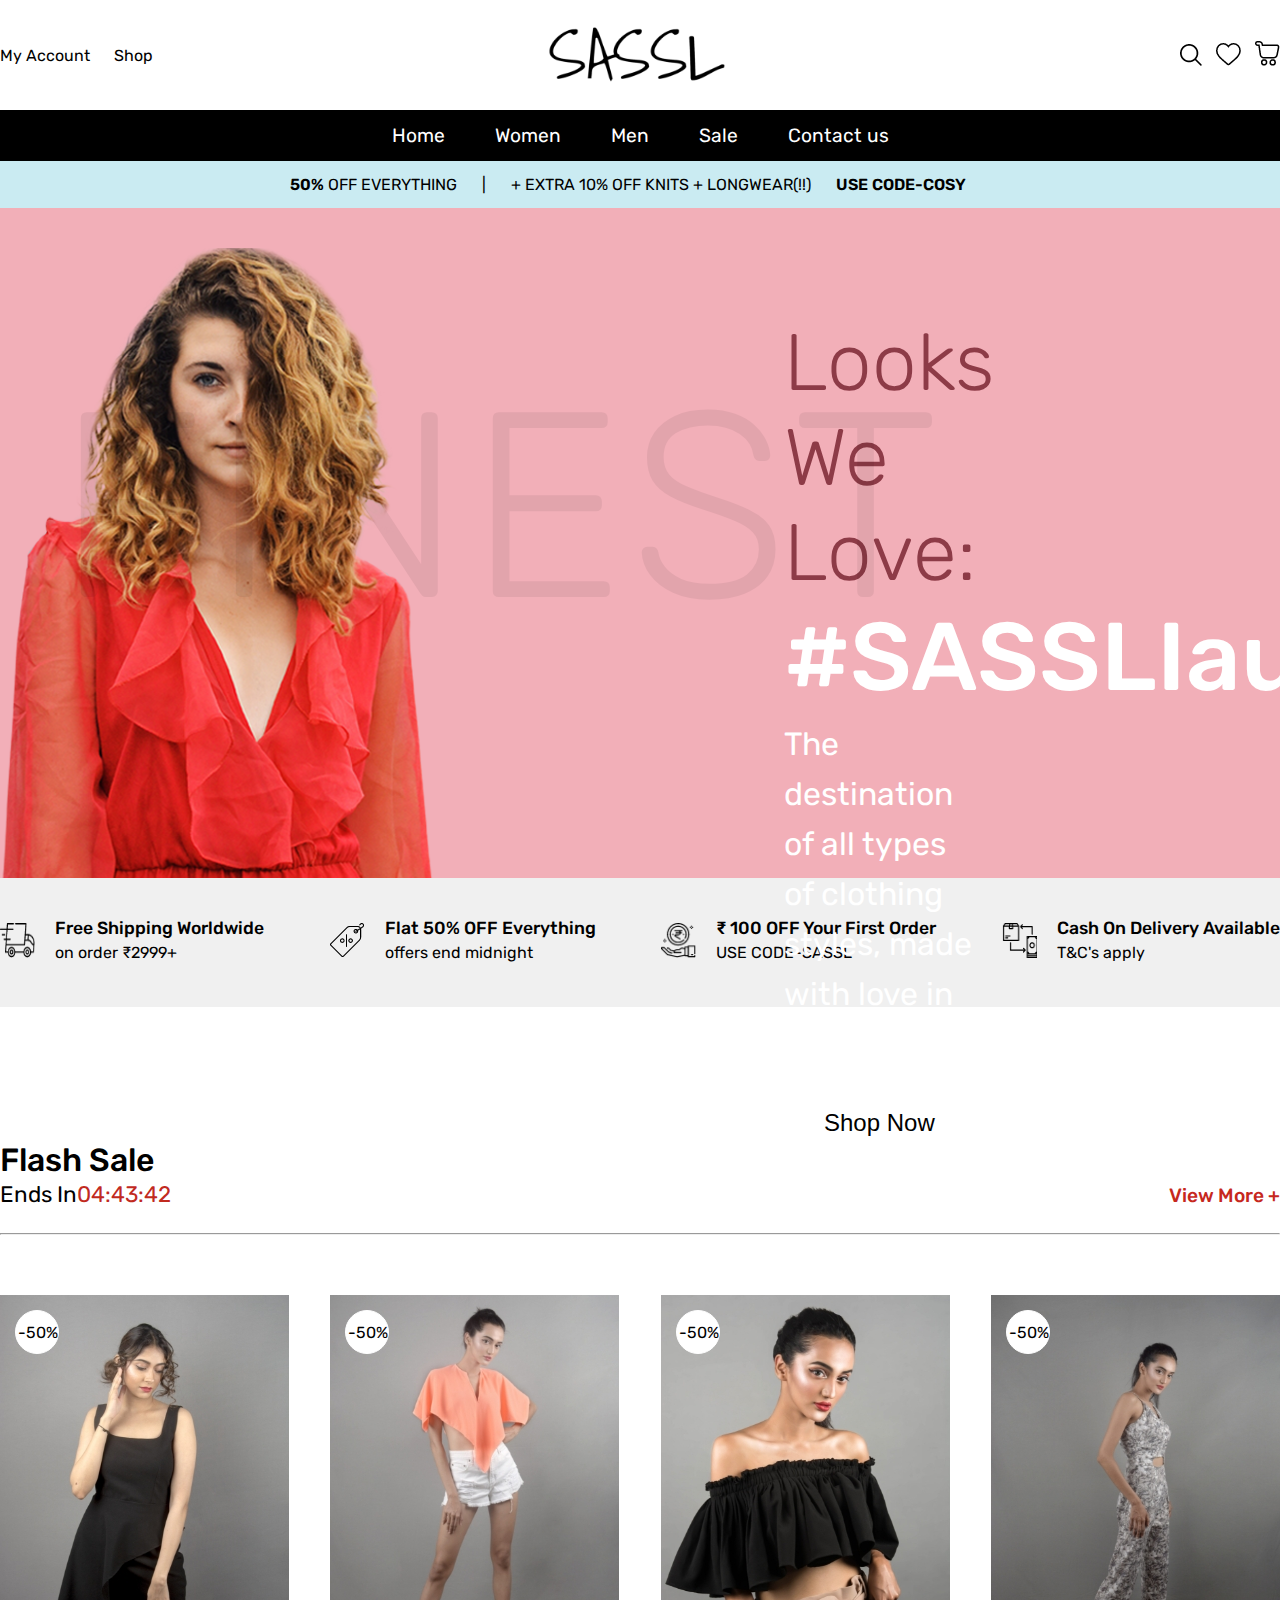
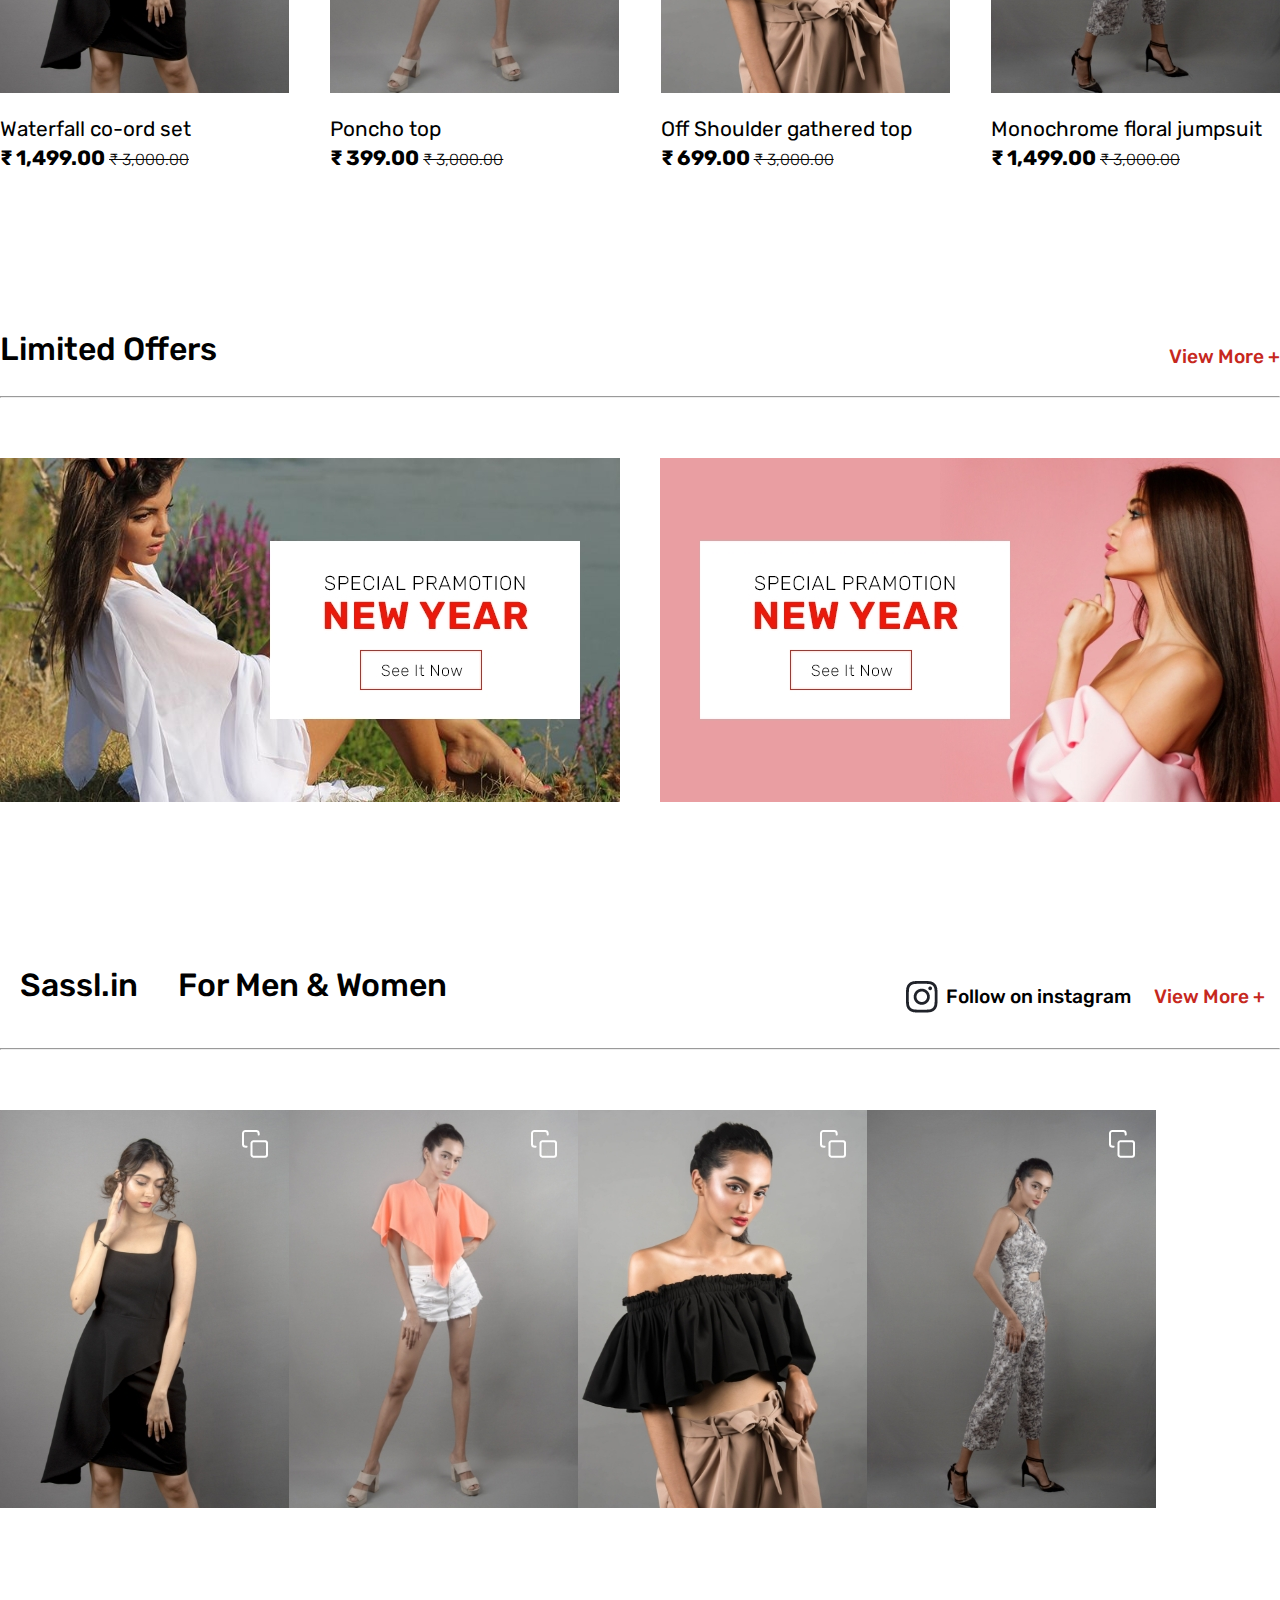
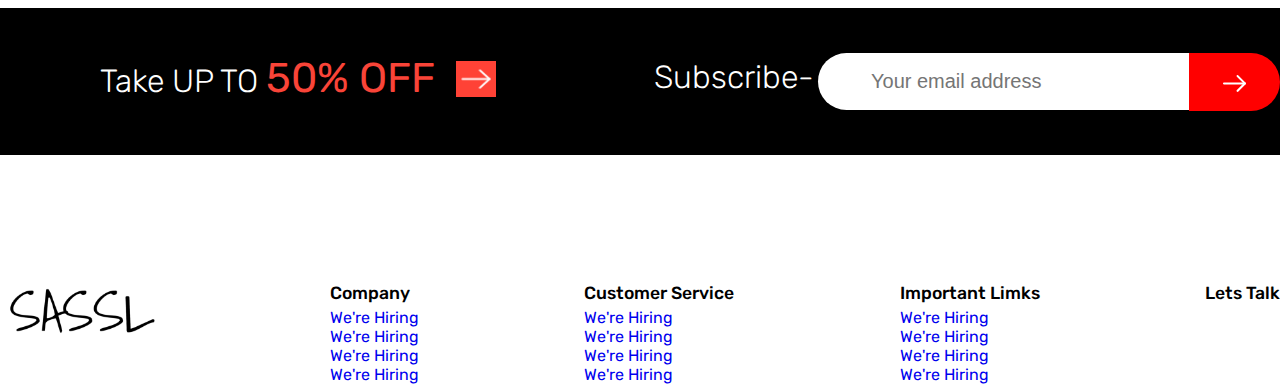
==== index.html @ 6b14d269 "added codes" ====
<!DOCTYPE html>
<html lang="en">
  <head>
    <meta charset="UTF-8" />
    <meta http-equiv="X-UA-Compatible" content="IE=edge" />
    <meta name="viewport" content="width=device-width, initial-scale=1.0" />
    <title>Document</title>
    <link rel="stylesheet" href="style.css" />
  </head>
  <body>
    <!-- header -->
    <header>
      <div class="container">
        <div class="top-header">
          <div class="left">
            <a href="#">My Account</a>
            <a href="">Shop</a>
          </div>
          <div class="middle">
            <a href="#">
              <img src="images/logo.png" />
            </a>
          </div>
          <div class="right">
            <img src="images/search.png" />
            <img src="images/heart.png" />
            <img src="images/Cart.png" />
          </div>
        </div>
      </div>
      <div class="middle-header">
        <navigation>
          <ul>
            <li><a href="#">Home</a></li>
            <li><a href="#">Women</a></li>
            <li><a href="#">Men</a></li>
            <li><a href="#">Sale</a></li>
            <li><a href="#">Contact us</a></li>
          </ul>
        </navigation>
      </div>
      <div class="bottom-header">
        <offer>
          <ul>
            <li>
              <a href="#"><span>50% </span>off Everything</a>
            </li>
            <li><a href="#">|</a></li>
            <li><a href="#">+ extra 10% off knits + Longwear(!!) </a></li>
            <li>
              <a href="#"><span>Use code-cosy</span></a>
            </li>
          </ul>
        </offer>
      </div>
    </header>
    <!-- banner1 -->
    <div class="banner1">
      <div class="container">
        <div class="banner-img">
          <img src="images/grl.png" />
        </div>
        <div class="banner-content">
          <h1>Looks We Love:</h1>
          <h2>#SASSLIaunch's</h2>
          <h3>
            The destination of all types of clothing styles, made with love in
            india
          </h3>
          <button type="button">Shop Now</button>
        </div>
      </div>
    </div>

    <!-- spaciality -->
    <div class="special">
      <div class="container">
        <div class="spaciality">
          <div class="Shiping">
            <img class="truck" src="images/delivery-truck.png" />
            <div class="content">
              <h2>Free Shipping Worldwide</h2>
              <p>on order &#8377;2999+</p>
            </div>
          </div>
          <div class="offers">
            <img class="tag" src="images/tag.png" />
            <div class="content">
              <h2>Flat 50% OFF Everything</h2>
              <p>offers end midnight</p>
            </div>
          </div>
          <div class="offercode">
            <img class="rupees" src="images/rupee.png" />
            <div class="content">
              <h2>&#8377; 100 OFF Your First Order</h2>
              <p>USE CODE-SASSL</p>
            </div>
          </div>
          <div class="delivery">
            <img class="truck" src="images/cash.png" />
            <div class="content">
              <h2>Cash On Delivery Available</h2>
              <p>T&C's apply</p>
            </div>
          </div>
        </div>
      </div>
    </div>
    <!-- sale -->
    <div class="sale">
      <div class="container">
        <div class="flash-sale">
          <ul class="left">
            <li><a href="#">Flash Sale</a></li>
            <li>
              <a href="#"
                ><span
                  >Ends In<span style="color: #c12a1f">04:43:42</span>
                </span></a
              >
            </li>
          </ul>
          <ul class="right">
            <li>
              <a href="#">View More +</a>
            </li>
          </ul>
        </div>
        <hr />
        <div class="product">
          <div class="card">
            <div class="img-top">
              <img src="images/front-close-1-scaled.jpg" />
              <div class="content-img">-50%</div>
              <div class="hovercart">
                <img src="images/Group 35.png" />
                <img src="images/Line 4.png" />
                <img src="images/Group 36.png" />
              </div>
            </div>
            <div class="content">
              <h2>Waterfall co-ord set</h2>
              <p>&#8377; 1,499.00 <span>&#8377; 3,000.00</span></p>
              <p></p>
            </div>
          </div>
          <div class="card">
            <div class="img-top">
              <img src="images/front-8-scaled-e1596914196361.jpg" />
              <div class="content-img">-50%</div>
              <div class="hovercart">
                <img src="images/Group 35.png" />
                <img src="images/Line 4.png" />
                <img src="images/Group 36.png" />
              </div>
            </div>
            <div class="content">
              <h2>Poncho top</h2>
              <p>&#8377; 399.00 <span>&#8377; 3,000.00</span></p>
              <p></p>
            </div>
          </div>
          <div class="card">
            <div class="img-top">
              <img src="images/gathered-black-top-1-scaled.jpg" />
              <div class="content-img">-50%</div>
              <div class="hovercart">
                <img src="images/Group 35.png" />
                <img src="images/Line 4.png" />
                <img src="images/Group 36.png" />
              </div>
            </div>
            <div class="content">
              <h2>Off Shoulder gathered top</h2>
              <p>&#8377; 699.00 <span>&#8377; 3,000.00</span></p>
              <p></p>
            </div>
          </div>
          <div class="card">
            <div class="img-top">
              <img src="images/side-1-scaled.jpg" />
              <div class="content-img">-50%</div>
              <div class="hovercart">
                <img src="images/Group 35.png" />
                <img src="images/Line 4.png" />
                <img src="images/Group 36.png" />
              </div>
            </div>
            <div class="content">
              <h2>Monochrome floral jumpsuit</h2>
              <p>&#8377; 1,499.00 <span>&#8377; 3,000.00</span></p>
              <p></p>
            </div>
          </div>
        </div>
        <div class="flash-offers">
          <ul class="left">
            <li><a href="#">Limited Offers</a></li>
          </ul>
          <ul class="right">
            <li>
              <a href="#">View More +</a>
            </li>
          </ul>
        </div>
        <hr />
        <div class="pramotion">
          <div class="image1">
            <img src="images/Group 148.jpg" />
          </div>
          <div class="image2">
            <img src="images/Group 149.jpg" />
          </div>
        </div>
        <div class="flash-adv">
          <ul class="left">
            <li><a href="#">Sassl.in</a></li>
            <li><a href="#">For Men & Women</a></li>
          </ul>
          <ul class="right">
            <img src="images/Icon awesome-instagram.png" />
            <li><a href="#" style="color: #000"> Follow on instagram</a></li>
            <li>
              <a href="#">View More +</a>
            </li>
          </ul>
        </div>
        <hr />
        <div class="adv-img">
          <div class="card">
            <img src="images/front-close-1-scaled.jpg" />
            <div class="img-icon">
              <img src="images/Icon feather-copy-1.png" />
            </div>
          </div>
          <div class="card">
            <img src="images/front-8-scaled-e1596914196361.jpg" />
            <div class="img-icon">
              <img src="images/Icon feather-copy-2.png" />
            </div>
          </div>
          <div class="card">
            <img src="images/gathered-black-top-1-scaled.jpg" />
            <div class="img-icon">
              <img src="images/Icon feather-copy-3.png" />
            </div>
          </div>
          <div class="card">
            <img src="images/side-1-scaled.jpg" />
            <div class="img-icon">
              <img src="images/Icon feather-copy-4.png" />
            </div>
          </div>
          <!-- <div class="card">
          <img src="images/img_30124562.jpg">
        </div> -->
        </div>
      </div>
    </div>
    <!-- Subscribe -->
    <div class="subscribe">
      <div class="container">
        <div class="sub-letter">
          <div class="content-left">
            <h2>Take UP TO <span>50% OFF</span></h2>
            <img src="images/Group 126.png" />
          </div>
          <div class="content-right">
            <span>Subscribe-</span>
            <input type="email" placeholder="Your email address" />
            <!-- <button type="button"> <img src="images/Icon feather-arrow-up-right.png"></button> -->
            <a href="#"><img src="images/Icon feather-arrow-up-right.png" /></a>
          </div>
        </div>
      </div>
    </div>

    <!-- footer -->
    <footer>
      <div class="social-icon">
        <img src="images/logo1.png" />
      </div>
      <div class="company">
        <h2>Company</h2>
        <ul>
          <li><a href="#">We're Hiring</a></li>
          <li><a href="#">We're Hiring</a></li>
          <li><a href="#">We're Hiring</a></li>
          <li><a href="#">We're Hiring</a></li>
        </ul>
      </div>
      <div class="cservice">
        <h2>Customer Service</h2>
        <ul>
          <li><a href="#">We're Hiring</a></li>
          <li><a href="#">We're Hiring</a></li>
          <li><a href="#">We're Hiring</a></li>
          <li><a href="#">We're Hiring</a></li>
        </ul>
      </div>
      <div class="ilink">
        <h2>Important Limks</h2>
        <ul>
          <li><a href="#">We're Hiring</a></li>
          <li><a href="#">We're Hiring</a></li>
          <li><a href="#">We're Hiring</a></li>
          <li><a href="#">We're Hiring</a></li>
        </ul>
      </div>
      <div class="chats">
        <h2>Lets Talk</h2>
      </div>
    </footer>
  </body>
</html>
---- style.css ----
@import url("https://fonts.googleapis.com/css2?family=Rubik:wght@300;400;500;600;700;800&display=swap");
html,
body {
  font-family: "Rubik", sans-serif;
}
p,
h1,
h2,
h3,
h4,
h5,
h6,
span {
  font-family: "Rubik", sans-serif;
}
li {
  list-style: none;
}
a {
  text-decoration: none;
}
* {
  margin: 0;
  padding: 0;
  box-sizing: border-box;
}
.container {
  max-width: 1300px;
  margin: 0 auto;
}
.top-header {
  display: flex;
  justify-content: space-between;
  padding: 20px 0px;
  align-items: center;
}

.top-header .left a {
  padding-right: 20px;
  color: #000;
}
.top-header .right {
  margin-left: 70px;
  cursor: pointer;
}
.top-header .right img {
  padding-left: 10px;
}
.middle-header {
  padding: 13px;
  border: 1px solid #000;
  background-color: #000;
}
navigation ul {
  display: flex;
  justify-content: center;
}

navigation ul li a {
  color: #fff;
  padding: 25px;
  font-size: 1.2rem;
}
.bottom-header {
  padding: 13px;
  border: 1px solid #caebf2;
  background-color: #caebf2;
  text-transform: uppercase;
}
offer ul {
  display: flex;
  justify-content: center;
}

offer ul li a {
  padding-right: 25px;
  color: #000;
}
offer ul li a span {
  font-weight: 600;
}
/* banner1 */
.banner1 {
  background: #f2afb8;
}
.banner-img {
  height: 670px;
}
.banner1 img {
  margin-top: 40px;
}
.banner-content {
  position: absolute;
  top: 35%;
  left: 49rem;
  right: 19rem;
}
.banner-content h1 {
  font-size: 5rem;
  font-weight: 300;
  color: #8d3b47;
}
.banner-content h2 {
  font-size: 6rem;
  font-weight: 500;
  color: #fff;
}
.banner-content h2::before {
  content: "FINEST";
  position: absolute;
  font-size: 16.5rem;
  opacity: 0.06;
  top: 35px;
  color: #000;
  font-weight: 200;
  right: 2rem;
  letter-spacing: 5px;
}
.banner-content h3 {
  font-size: 2rem;
  color: #fff;
  font-weight: 400;
  line-height: 50px;
  margin-bottom: 25px;
}

.banner-content button {
  padding: 15px 40px;
  font-size: 1.5rem;
  font-weight: normal;
  border-color: #fff;
  cursor: pointer;
  background: #fff;
  border: NONE;
}
.banner-content button::after {
  content: "";
  padding: 24px 96px;
  border: 1px solid #fff;
  position: absolute;
  left: 8px;
}
button:active {
  border-style: none !important;
}

button:focus {
  outline: none;
  box-shadow: none !important;
}
/* spaciality */
.special {
  background: #f0f0f0;
  padding: 40px 0;
}
.spaciality {
  display: flex;
  justify-content: space-between;
}
.Shiping,
.offers,
.offercode,
.delivery {
  display: flex;
}
.Shiping,
.offers,
.offercode,
.delivery,
h2 {
  font-size: 1.1rem;
  font-weight: 500;
  margin-bottom: 5px;
}
.Shiping,
.offers,
.offercode,
.delivery,
p {
  font-size: 1rem;
  font-weight: 400;
}
img.truck,
img.tag,
img.rupees {
  width: 35px;
  height: 35px;
  margin-right: 20px;
  margin-top: 5px;
}
/* Sale */
.sale {
  padding-top: 134px;
}
.sale .flash-sale {
  display: flex;
  justify-content: space-between;

  margin-bottom: 30px;
}
.sale .flash-sale li {
  margin-bottom: -7px;
}
.sale .flash-sale li a {
  font-size: 2rem;
  color: #000;
  font-weight: 500;
}
.sale .flash-sale li a span {
  font-size: 1.4rem;
  font-weight: 400;
}
.sale .flash-sale ul.right li a {
  color: #c6281d;
  font-size: 1.2rem;
}
.sale .flash-sale ul.right {
  padding: 43px 0 0 0;
}
hr {
  margin-bottom: 60px;
}
/* product */
.product {
  display: flex;
  flex-wrap: wrap;
  justify-content: space-between;
  margin-bottom: 10rem;
}
.img-top {
  position: relative;
}
.product .content-img {
  top: 15px;
  position: absolute;
  left: 15px;
  border-radius: 50%;
  border: 1px solid #fff;
  height: 44px;
  width: 44px;
  padding: 12px 0 0 2px;
  background: #fff;
  cursor: pointer;
}
.img-top:hover .hovercart {
  display: block;
}
.product .hovercart {
  background: #d62214;
  opacity: 0.9;
  width: 100%;
  position: absolute;
  bottom: 4px;
  text-align: center;
  padding: 19px;
  display: none;
  cursor: pointer;
}
.hovercart img {
  margin: 0px 8px;
  height: 23px;
}
.product p span {
  text-decoration-line: line-through;
  font-weight: 300;
  font-size: 1rem;
}
.sale .product .content {
  margin-top: 20px;
}
.sale .product .content h2 {
  font-size: 1.3rem;
  font-weight: 400;
  margin-bottom: 5px;
}

.sale .product .content p {
  font-size: 1.3rem;
  font-weight: 400;
  font-weight: 700;
}
/* limited offers */
.sale .flash-offers {
  display: flex;
  justify-content: space-between;

  margin-bottom: 35px;
}
.sale .flash-offers li {
  margin-bottom: -7px;
}
.sale .flash-offers li a {
  font-size: 2rem;
  color: #000;
  font-weight: 500;
}
.sale .flash-offers li a span {
  font-size: 1.4rem;
  font-weight: 400;
}
.sale .flash-offers ul.right li a {
  color: #c6281d;
  font-size: 1.2rem;
}
.sale .flash-offers ul.right {
  padding: 15px 0 0 0;
}
/* pramotion */
.pramotion {
  display: flex;
  flex-wrap: wrap;
  justify-content: space-between;
  margin-bottom: 10rem;
}

.flash-adv {
  display: flex;
  justify-content: space-between;
  margin-bottom: 35px;
  flex-wrap: wrap;
}
.flash-adv ul.left {
  display: flex;
  flex-wrap: wrap;
}
.flash-adv ul.right {
  display: flex;
  flex-wrap: wrap;
}
.flash-adv li {
  margin-bottom: -7px;
  padding: 0px 20px;
}
.flash-adv li a {
  font-size: 2rem;
  color: #000;
  font-weight: 500;
}
.flash-adv .right li {
  margin-bottom: -7px;
  padding: 4px 15px 4px 8px;
}
.flash-adv li a span {
  font-size: 1.4rem;
  font-weight: 400;
}
.flash-adv ul.right li a {
  color: #c6281d;
  font-size: 1.2rem;
}
.flash-adv ul.right {
  padding: 15px 0 0 0;
}
/* Instagram */
.adv-img {
  display: flex;
  flex-wrap: wrap;
  margin-bottom: 6rem;
}
.adv-img .card {
  position: relative;
}
.adv-img .card .img-icon {
  position: absolute;
  top: 20px;
  right: 20px;
  cursor: pointer;
}
/* subscribe */
.subscribe {
  background: #000;
  padding: 45px 0;
  margin-bottom: 8rem;
  color: #fff;
}
.sub-letter {
  display: flex;
  justify-content: space-between;
}
.sub-letter .content-left {
  display: flex;
}
.sub-letter .content-left h2 {
  font-size: 2rem;
  font-weight: 300;
}
.sub-letter .content-left span {
  font-size: 2.6rem;
  font-weight: 400;
  color: #f94438;
}
.sub-letter .content-left {
  display: flex;
  padding-left: 100px;
}
.sub-letter .content-left img {
  height: 36px;
  width: 40px;
  margin-left: 21px;
  margin-top: 8px;
}
.sub-letter .content-right span {
  font-size: 2rem;
  font-weight: 300;
}
.sub-letter .content-right input {
  padding: 17px 53px;
  border-radius: 30px 0 0 30px;
  border: none;
  font-size: 20px;
}
input:focus {
  outline: 0 !important;
  outline-offset: none !important;
  box-shadow: none !important;
}
input:active {
  border-style: none !important;
}
.sub-letter .content-right a {
  background: red;
  padding: 20px 33px 19px 33px;
  border-radius: 0px 30px 30px 0;
  margin-left: -4px;
}
.sub-letter .content-right a img {
  max-width: 100%;
  height: auto;
  vertical-align: middle;
}
/* footer */
footer {
  display: flex;
  justify-content: space-between;
}
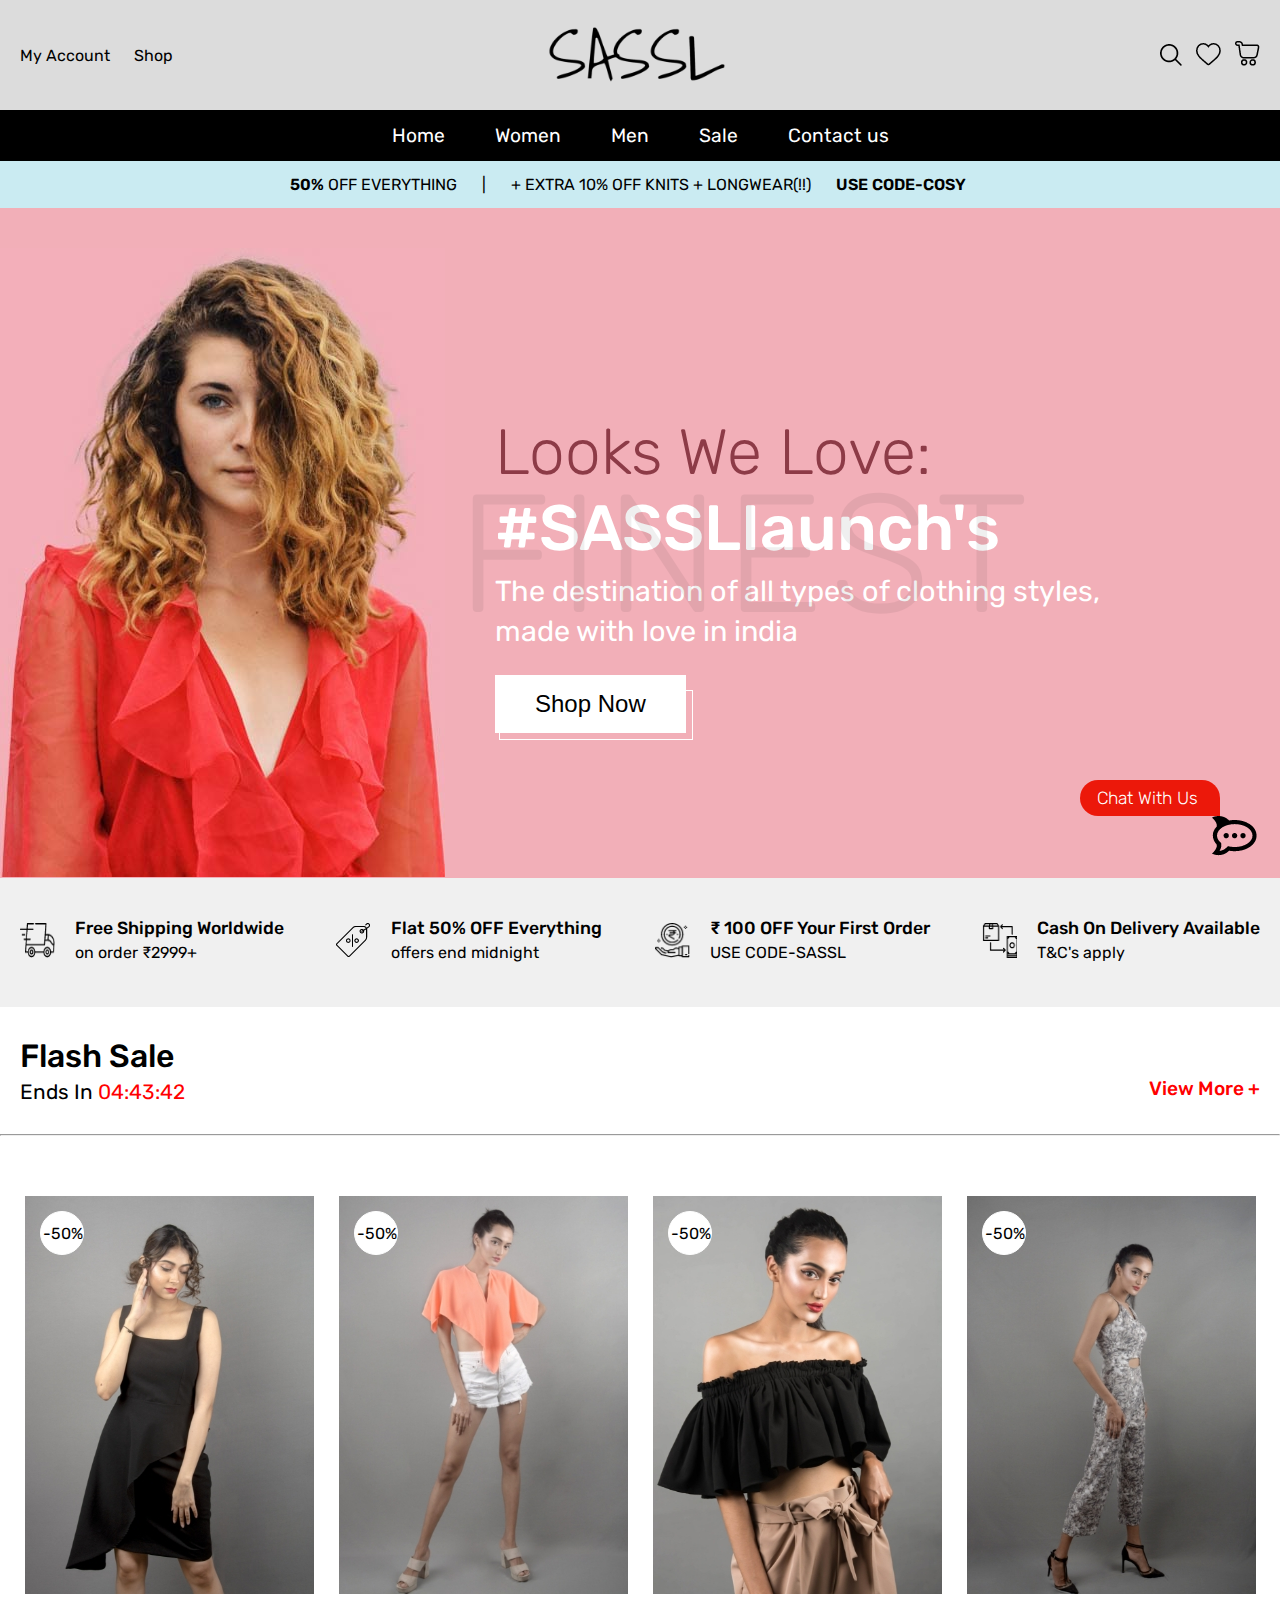
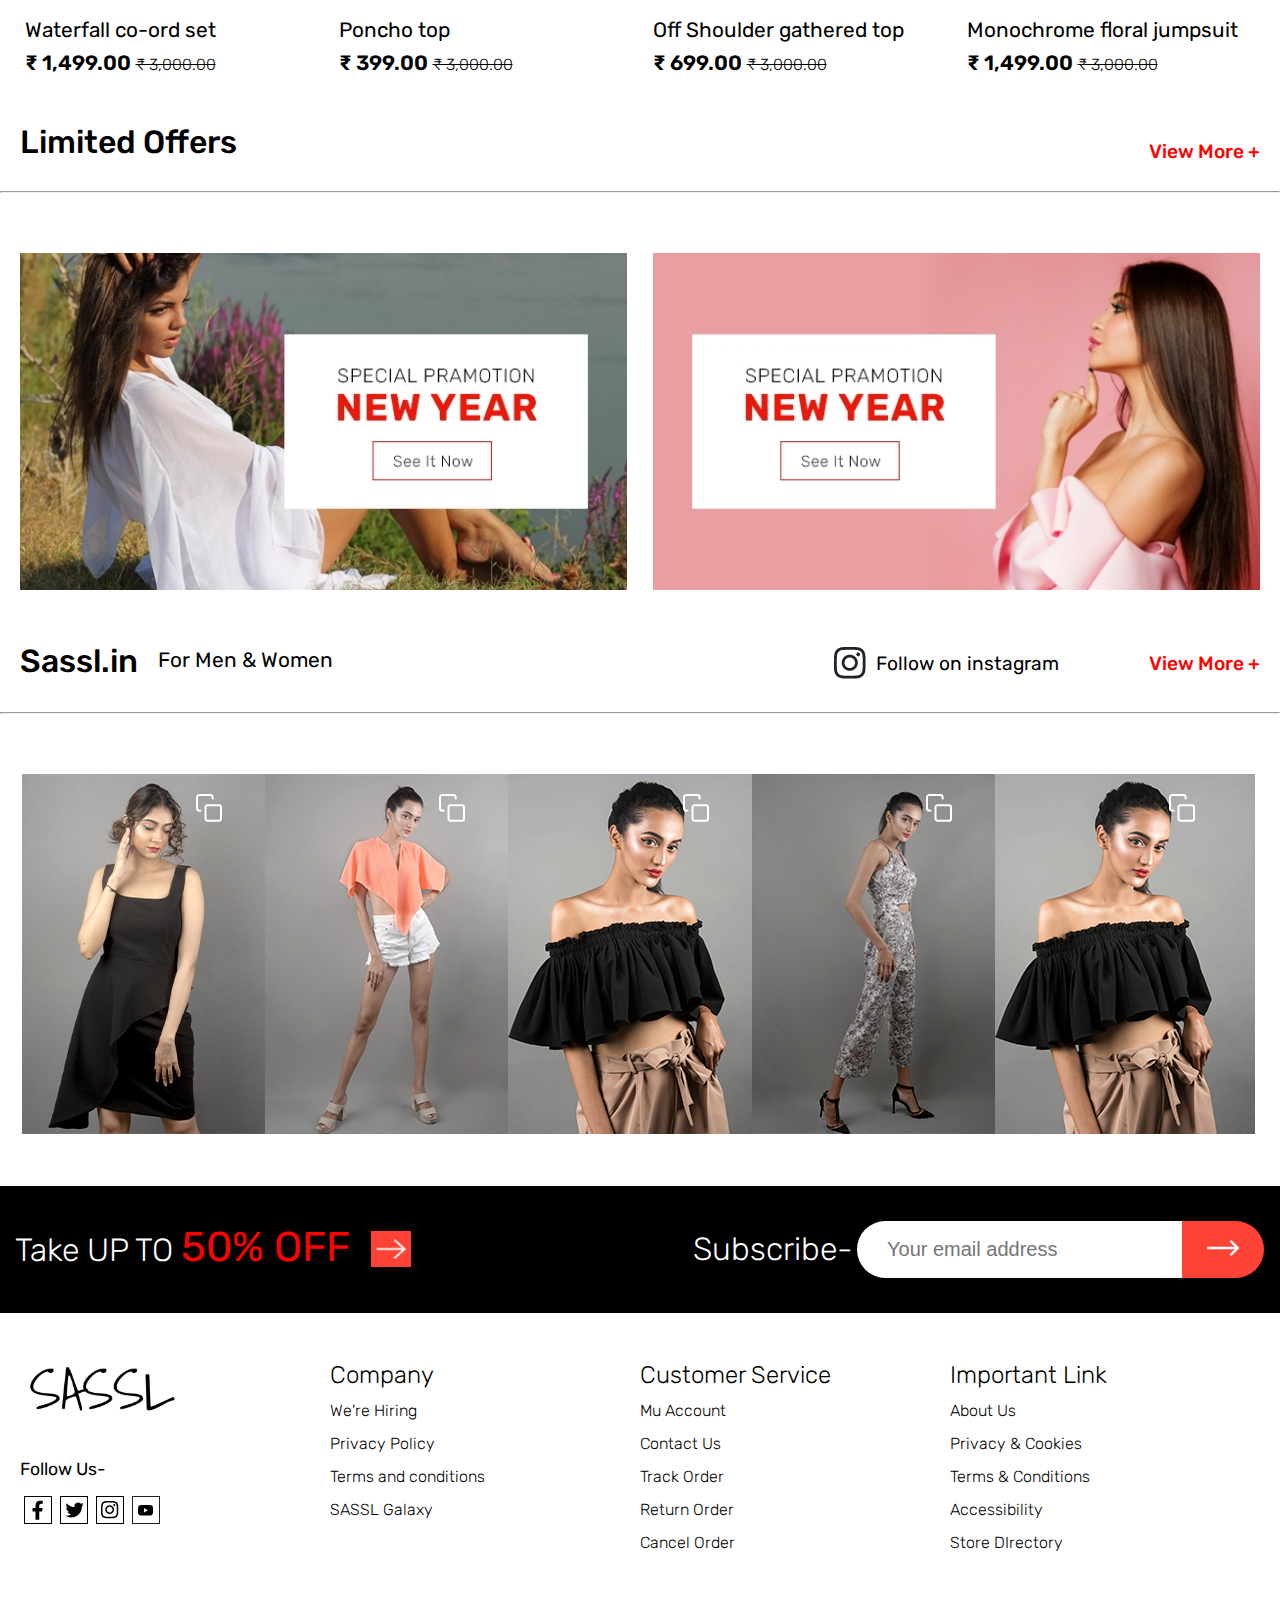
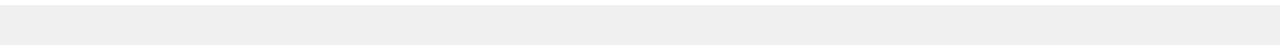
==== commit 1ae774da: "added codes" ====
--- a/index.html
+++ b/index.html
@@ -9,7 +9,7 @@
   </head>
   <body>
     <!-- header -->
-    <header>
+    <header id="header">
       <div class="container">
         <div class="top-header">
           <div class="left">
@@ -25,22 +25,27 @@
             <img src="images/search.png" />
             <img src="images/heart.png" />
             <img src="images/Cart.png" />
+            <a class="icon">
+              <div class="bar1"></div>
+              <div class="bar2"></div>
+              <div class="bar3"></div>
+            </a>
           </div>
         </div>
       </div>
       <div class="middle-header">
-        <navigation>
-          <ul>
+        <nav>
+          <ul class="nav">
             <li><a href="#">Home</a></li>
             <li><a href="#">Women</a></li>
             <li><a href="#">Men</a></li>
             <li><a href="#">Sale</a></li>
             <li><a href="#">Contact us</a></li>
           </ul>
-        </navigation>
+        </nav>
       </div>
       <div class="bottom-header">
-        <offer>
+        <div class="offer">
           <ul>
             <li>
               <a href="#"><span>50% </span>off Everything</a>
@@ -51,22 +56,22 @@
               <a href="#"><span>Use code-cosy</span></a>
             </li>
           </ul>
-        </offer>
+        </div>
       </div>
     </header>
     <!-- banner1 -->
-    <div class="banner1">
+    <div class="banner">
       <div class="container">
         <div class="banner-img">
-          <img src="images/grl.png" />
+          <img src="images/girl.jpg" />
         </div>
         <div class="banner-content">
           <h1>Looks We Love:</h1>
           <h2>#SASSLIaunch's</h2>
-          <h3>
+          <p>
             The destination of all types of clothing styles, made with love in
             india
-          </h3>
+          </p>
           <button type="button">Shop Now</button>
         </div>
       </div>
@@ -110,151 +115,149 @@
     <!-- sale -->
     <div class="sale">
       <div class="container">
-        <div class="flash-sale">
-          <ul class="left">
-            <li><a href="#">Flash Sale</a></li>
-            <li>
-              <a href="#"
-                ><span
-                  >Ends In<span style="color: #c12a1f">04:43:42</span>
-                </span></a
-              >
-            </li>
-          </ul>
-          <ul class="right">
-            <li>
+        <div class="sale1">
+          <div class="flash-sale">
+            <div class="left">
+              <h2>Flash Sale</h2>
+              <span class="time">Ends In</span
+              ><span class="time1"> 04:43:42</span>
+            </div>
+            <div class="right">
               <a href="#">View More +</a>
-            </li>
-          </ul>
-        </div>
-        <hr />
-        <div class="product">
-          <div class="card">
-            <div class="img-top">
-              <img src="images/front-close-1-scaled.jpg" />
-              <div class="content-img">-50%</div>
-              <div class="hovercart">
-                <img src="images/Group 35.png" />
-                <img src="images/Line 4.png" />
-                <img src="images/Group 36.png" />
-              </div>
-            </div>
-            <div class="content">
-              <h2>Waterfall co-ord set</h2>
-              <p>&#8377; 1,499.00 <span>&#8377; 3,000.00</span></p>
-              <p></p>
-            </div>
-          </div>
-          <div class="card">
-            <div class="img-top">
-              <img src="images/front-8-scaled-e1596914196361.jpg" />
-              <div class="content-img">-50%</div>
-              <div class="hovercart">
-                <img src="images/Group 35.png" />
-                <img src="images/Line 4.png" />
-                <img src="images/Group 36.png" />
-              </div>
-            </div>
-            <div class="content">
-              <h2>Poncho top</h2>
-              <p>&#8377; 399.00 <span>&#8377; 3,000.00</span></p>
-              <p></p>
-            </div>
-          </div>
-          <div class="card">
-            <div class="img-top">
-              <img src="images/gathered-black-top-1-scaled.jpg" />
-              <div class="content-img">-50%</div>
-              <div class="hovercart">
-                <img src="images/Group 35.png" />
-                <img src="images/Line 4.png" />
-                <img src="images/Group 36.png" />
-              </div>
-            </div>
-            <div class="content">
-              <h2>Off Shoulder gathered top</h2>
-              <p>&#8377; 699.00 <span>&#8377; 3,000.00</span></p>
-              <p></p>
-            </div>
-          </div>
-          <div class="card">
-            <div class="img-top">
-              <img src="images/side-1-scaled.jpg" />
-              <div class="content-img">-50%</div>
-              <div class="hovercart">
-                <img src="images/Group 35.png" />
-                <img src="images/Line 4.png" />
-                <img src="images/Group 36.png" />
-              </div>
-            </div>
-            <div class="content">
-              <h2>Monochrome floral jumpsuit</h2>
-              <p>&#8377; 1,499.00 <span>&#8377; 3,000.00</span></p>
-              <p></p>
-            </div>
-          </div>
-        </div>
-        <div class="flash-offers">
-          <ul class="left">
-            <li><a href="#">Limited Offers</a></li>
-          </ul>
-          <ul class="right">
-            <li>
-              <a href="#">View More +</a>
-            </li>
-          </ul>
-        </div>
-        <hr />
-        <div class="pramotion">
-          <div class="image1">
-            <img src="images/Group 148.jpg" />
-          </div>
-          <div class="image2">
-            <img src="images/Group 149.jpg" />
-          </div>
-        </div>
-        <div class="flash-adv">
-          <ul class="left">
-            <li><a href="#">Sassl.in</a></li>
-            <li><a href="#">For Men & Women</a></li>
-          </ul>
-          <ul class="right">
-            <img src="images/Icon awesome-instagram.png" />
-            <li><a href="#" style="color: #000"> Follow on instagram</a></li>
-            <li>
-              <a href="#">View More +</a>
-            </li>
-          </ul>
-        </div>
-        <hr />
-        <div class="adv-img">
-          <div class="card">
-            <img src="images/front-close-1-scaled.jpg" />
-            <div class="img-icon">
-              <img src="images/Icon feather-copy-1.png" />
-            </div>
-          </div>
-          <div class="card">
-            <img src="images/front-8-scaled-e1596914196361.jpg" />
-            <div class="img-icon">
-              <img src="images/Icon feather-copy-2.png" />
-            </div>
-          </div>
-          <div class="card">
-            <img src="images/gathered-black-top-1-scaled.jpg" />
-            <div class="img-icon">
-              <img src="images/Icon feather-copy-3.png" />
-            </div>
-          </div>
-          <div class="card">
-            <img src="images/side-1-scaled.jpg" />
-            <div class="img-icon">
-              <img src="images/Icon feather-copy-4.png" />
-            </div>
-          </div>
-          <!-- <div class="card">
-          <img src="images/img_30124562.jpg">
-        </div> -->
+            </div>
+          </div>
+          <hr />
+          <div class="product">
+            <div class="card">
+              <div class="img-top">
+                <img src="images/front-close-1-scaled.jpg" />
+                <div class="content-img">-50%</div>
+                <div class="hovercart">
+                  <img src="images/Group 35.png" />
+                  <img src="images/Line 4.png" />
+                  <img src="images/Group 36.png" />
+                </div>
+              </div>
+              <div class="content">
+                <h4>Waterfall co-ord set</h4>
+                <p>&#8377; 1,499.00 <span>&#8377; 3,000.00</span></p>
+                <p></p>
+              </div>
+            </div>
+            <div class="card">
+              <div class="img-top">
+                <img src="images/front-8-scaled-e1596914196361.jpg" />
+                <div class="content-img">-50%</div>
+                <div class="hovercart">
+                  <img src="images/Group 35.png" />
+                  <img src="images/Line 4.png" />
+                  <img src="images/Group 36.png" />
+                </div>
+              </div>
+              <div class="content">
+                <h4>Poncho top</h4>
+                <p>&#8377; 399.00 <span>&#8377; 3,000.00</span></p>
+                <p></p>
+              </div>
+            </div>
+            <div class="card">
+              <div class="img-top">
+                <img src="images/gathered-black-top-1-scaled.jpg" />
+                <div class="content-img">-50%</div>
+                <div class="hovercart">
+                  <img src="images/Group 35.png" />
+                  <img src="images/Line 4.png" />
+                  <img src="images/Group 36.png" />
+                </div>
+              </div>
+              <div class="content">
+                <h4>Off Shoulder gathered top</h4>
+                <p>&#8377; 699.00 <span>&#8377; 3,000.00</span></p>
+                <p></p>
+              </div>
+            </div>
+            <div class="card">
+              <div class="img-top">
+                <img src="images/side-1-scaled.jpg" />
+                <div class="content-img">-50%</div>
+                <div class="hovercart">
+                  <img src="images/Group 35.png" />
+                  <img src="images/Line 4.png" />
+                  <img src="images/Group 36.png" />
+                </div>
+              </div>
+              <div class="content">
+                <h4>Monochrome floral jumpsuit</h4>
+                <p>&#8377; 1,499.00 <span>&#8377; 3,000.00</span></p>
+                <p></p>
+              </div>
+            </div>
+          </div>
+        </div>
+        <div class="sale2">
+          <div class="flash-offers">
+            <div class="left">
+              <h2>Limited Offers</h2>
+            </div>
+            <div class="right">
+                <a href="#" >View More +</a href="#">
+            </div>
+          </div>
+          <hr />
+          <div class="pramotion">
+            <div class="image1">
+              <img src="images/Group 148.jpg" />
+            </div>
+            <div class="image2">
+              <img src="images/Group 149.jpg" />
+            </div>
+          </div>
+        </div>
+        <div class="sale3">
+          <div class="flash-adv">
+            <div class="left">
+              <h2>Sassl.in</h2>
+              <p>For Men & Women</p>
+            </div>
+            <div class="right">
+              <img src="images/Icon awesome-instagram.png" />
+              <span class="insta"><a href="#" > Follow on instagram</a></span>
+              <span class="intsa1"><a href="#">View More +</a></span>
+            </div>
+          </div>
+          <hr />
+          <div class="adv-img">
+            <div class="card">
+              <img src="images/insta1.jpg" />
+              <div class="img-icon">
+                <img src="images/Icon feather-copy-1.png" />
+              </div>
+            </div>
+            <div class="card">
+              <img src="images/insta2.jpg" />
+              <div class="img-icon">
+                <img src="images/Icon feather-copy-2.png" />
+              </div>
+            </div>
+            <div class="card">
+              <img src="images/insta3.jpg" />
+              <div class="img-icon">
+                <img src="images/Icon feather-copy-3.png" />
+              </div>
+            </div>
+            <div class="card">
+              <img src="images/insta4.jpg" />
+              <div class="img-icon">
+                <img src="images/Icon feather-copy-4.png" />
+              </div>
+            </div>
+            <div class="card">
+              <img src="images/insta3.jpg" />
+              <div class="img-icon">
+                <img src="images/Icon feather-copy-4.png" />
+              </div>
+            </div>
+          </div>
         </div>
       </div>
     </div>
@@ -269,48 +272,94 @@
           <div class="content-right">
             <span>Subscribe-</span>
             <input type="email" placeholder="Your email address" />
-            <!-- <button type="button"> <img src="images/Icon feather-arrow-up-right.png"></button> -->
-            <a href="#"><img src="images/Icon feather-arrow-up-right.png" /></a>
+            <button class="btn"><img src="images/right-arrow.png"></button>
           </div>
         </div>
       </div>
     </div>
-
     <!-- footer -->
     <footer>
-      <div class="social-icon">
-        <img src="images/logo1.png" />
-      </div>
-      <div class="company">
-        <h2>Company</h2>
-        <ul>
-          <li><a href="#">We're Hiring</a></li>
-          <li><a href="#">We're Hiring</a></li>
-          <li><a href="#">We're Hiring</a></li>
-          <li><a href="#">We're Hiring</a></li>
-        </ul>
-      </div>
-      <div class="cservice">
-        <h2>Customer Service</h2>
-        <ul>
-          <li><a href="#">We're Hiring</a></li>
-          <li><a href="#">We're Hiring</a></li>
-          <li><a href="#">We're Hiring</a></li>
-          <li><a href="#">We're Hiring</a></li>
-        </ul>
-      </div>
-      <div class="ilink">
-        <h2>Important Limks</h2>
-        <ul>
-          <li><a href="#">We're Hiring</a></li>
-          <li><a href="#">We're Hiring</a></li>
-          <li><a href="#">We're Hiring</a></li>
-          <li><a href="#">We're Hiring</a></li>
-        </ul>
-      </div>
-      <div class="chats">
-        <h2>Lets Talk</h2>
+      <div class="container">
+        <div class="social-icon">
+          <img class="logo-bottom" src="images/logo1.png" />
+          <h3>Follow Us-</h3>
+          <ul class="social">
+            <li>
+              <a href="#"><img src="images/Group 50.png" /></a>
+            </li>
+            <li>
+              <a href="#"><img src="images/Group 51.png" /></a>
+            </li>
+            <li>
+              <a href="#"><img src="images/Group 52.png" /></a>
+            </li>
+            <li>
+              <a href="#"><img src="images/Group 53.png" /></a>
+            </li>
+          </ul>
+        </div>
+        <div class="company">
+          <h2>Company</h2>
+          <ul>
+            <li><a href="#">We're Hiring</a></li>
+            <li><a href="#">Privacy Policy</a></li>
+            <li><a href="#">Terms and conditions</a></li>
+            <li><a href="#">SASSL Galaxy</a></li>
+          </ul>
+        </div>
+        <div class="cservice">
+          <h2>Customer Service</h2>
+          <ul>
+            <li><a href="#">Mu Account</a></li>
+            <li><a href="#">Contact Us</a></li>
+            <li><a href="#">Track Order</a></li>
+            <li><a href="#">Return Order</a></li>
+            <li><a href="#">Cancel Order</a></li>
+          </ul>
+        </div>
+        <div class="ilink">
+          <h2>Important Link</h2>
+          <ul>
+            <li><a href="#">About Us</a></li>
+            <li><a href="#">Privacy & Cookies</a></li>
+            <li><a href="#">Terms & Conditions</a></li>
+            <li><a href="#">Accessibility</a></li>
+            <li><a href="#">Store DIrectory</a></li>
+          </ul>
+        </div>
+        <div class="chat">
+          <div class="cimage">
+            <p>Chat With Us</p>
+            <img src="images/Icon awesome-rocketchat.png" />
+          </div>
+        </div>
       </div>
     </footer>
+    <!-- copyright -->
+    <div class="copyright"></div>
+
+    <!-- js -->
+    <script
+      src="https://code.jquery.com/jquery-3.6.0.js"
+      integrity="sha256-H+K7U5CnXl1h5ywQfKtSj8PCmoN9aaq30gDh27Xc0jk="
+      crossorigin="anonymous"
+    ></script>
+    <script src="js/custom.js" rel="javascript"></script>
+    <script>
+      window.onscroll = function () {
+        myFUnction();
+      };
+
+      var navbar = document.getElementById("header");
+      var sticky = navbar.offsetTop;
+
+      function myFUnction() {
+        if (window.pageYOffset >= sticky) {
+          navbar.classList.add("sticky");
+        } else {
+          navbar.classList.remove("sticky");
+        }
+      }
+    </script>
   </body>
 </html>
--- a/style.css
+++ b/style.css
@@ -3,20 +3,13 @@
 body {
   font-family: "Rubik", sans-serif;
 }
-p,
-h1,
-h2,
-h3,
-h4,
-h5,
-h6,
-span {
+p,h1,h2,h3,h4,h5,h6,span{
   font-family: "Rubik", sans-serif;
 }
-li {
+li{
   list-style: none;
 }
-a {
+a{
   text-decoration: none;
 }
 * {
@@ -28,11 +21,15 @@
   max-width: 1300px;
   margin: 0 auto;
 }
+header{
+  background: gainsboro;
+}
 .top-header {
   display: flex;
   justify-content: space-between;
   padding: 20px 0px;
   align-items: center;
+  
 }
 
 .top-header .left a {
@@ -51,12 +48,16 @@
   border: 1px solid #000;
   background-color: #000;
 }
-navigation ul {
+nav {
   display: flex;
   justify-content: center;
 }
-
-navigation ul li a {
+nav ul {
+  display: flex;
+  justify-content: center;
+}
+
+nav ul li a {
   color: #fff;
   padding: 25px;
   font-size: 1.2rem;
@@ -67,33 +68,43 @@
   background-color: #caebf2;
   text-transform: uppercase;
 }
-offer ul {
+nav a.icon {
+  display: none;
+}
+.offer ul {
   display: flex;
   justify-content: center;
 }
 
-offer ul li a {
+.offer ul li a {
   padding-right: 25px;
   color: #000;
 }
-offer ul li a span {
+.offer ul li a span {
   font-weight: 600;
 }
-/* banner1 */
-.banner1 {
+/* banner */
+.banner {
   background: #f2afb8;
+  position: relative;
+}
+.sticky + .banner {
+  margin-top: 205px !important;
+}
+.banner .container {
+  display: flex;
+  justify-content: space-between;
+  align-items: center;
 }
 .banner-img {
   height: 670px;
 }
-.banner1 img {
+.banner img {
   margin-top: 40px;
+  position: relative;
 }
 .banner-content {
-  position: absolute;
-  top: 35%;
-  left: 49rem;
-  right: 19rem;
+  margin: 0 0px 0px 50px;
 }
 .banner-content h1 {
   font-size: 5rem;
@@ -104,19 +115,20 @@
   font-size: 6rem;
   font-weight: 500;
   color: #fff;
+  position: relative;
 }
 .banner-content h2::before {
   content: "FINEST";
   position: absolute;
   font-size: 16.5rem;
   opacity: 0.06;
-  top: 35px;
+  top: -61px;
+  left: -87px;
   color: #000;
   font-weight: 200;
-  right: 2rem;
   letter-spacing: 5px;
 }
-.banner-content h3 {
+.banner-content p {
   font-size: 2rem;
   color: #fff;
   font-weight: 400;
@@ -131,6 +143,7 @@
   border-color: #fff;
   cursor: pointer;
   background: #fff;
+  position: relative;
   border: NONE;
 }
 .banner-content button::after {
@@ -138,8 +151,9 @@
   padding: 24px 96px;
   border: 1px solid #fff;
   position: absolute;
-  left: 8px;
-}
+  left: 4px;
+}
+
 button:active {
   border-style: none !important;
 }
@@ -156,6 +170,7 @@
 .spaciality {
   display: flex;
   justify-content: space-between;
+  flex-wrap: wrap;
 }
 .Shiping,
 .offers,
@@ -192,31 +207,35 @@
 .sale {
   padding-top: 134px;
 }
+.sale .left h2 {
+  font-size: 2rem;
+}
+.sale .right a {
+  color: red;
+  font-size: 1.2rem;
+  font-weight: 500;
+}
+.sale .time{
+  font-size: 1.3rem;
+  font-weight: 400;
+}
+.sale .time1{
+  font-size: 1.3rem;
+  color: red;
+  font-weight: 400;
+
+}
+.sale h4 {
+  font-size: 1.3rem;
+  font-weight: 400;
+  margin-bottom: 9px;
+}
 .sale .flash-sale {
   display: flex;
   justify-content: space-between;
-
-  margin-bottom: 30px;
-}
-.sale .flash-sale li {
-  margin-bottom: -7px;
-}
-.sale .flash-sale li a {
-  font-size: 2rem;
-  color: #000;
-  font-weight: 500;
-}
-.sale .flash-sale li a span {
-  font-size: 1.4rem;
-  font-weight: 400;
-}
-.sale .flash-sale ul.right li a {
-  color: #c6281d;
-  font-size: 1.2rem;
-}
-.sale .flash-sale ul.right {
-  padding: 43px 0 0 0;
-}
+  margin-bottom: 27px;
+}
+
 hr {
   margin-bottom: 60px;
 }
@@ -277,78 +296,88 @@
 .sale .product .content p {
   font-size: 1.3rem;
   font-weight: 400;
-  font-weight: 700;
+  font-weight: 600;
 }
 /* limited offers */
 .sale .flash-offers {
   display: flex;
   justify-content: space-between;
-
-  margin-bottom: 35px;
-}
-.sale .flash-offers li {
+  margin-bottom: 25px;
+}
+.sale1 .right {
+  position: relative;
+  top: 40px;
+}
+ .sale2 .right {
+  position: relative;
+  top: 17px;
+}
+.sale3 .left {
+  display: flex;
+  justify-content: space-between;
+}
+.sale3 .left p {
+  font-size: 1.3rem;
+  position: relative;
+  top: 6px;
+  left: 20px;
+  font-weight: 400;
+}
+.sale3 .right {
+  display: flex;
+  justify-content: center;
+  align-items: center;
+}
+.sale3 .right .insta a {
+  color: #000;
+  padding: 0 90px 0 10px;
+  font-weight: 400;
+}
+/* pramotion */
+.pramotion {
+  display: flex;
+  flex-wrap: wrap;
+  justify-content: space-between;
+  margin-bottom: 10rem;
+}
+
+
+.flash-adv {
+  display: flex;
+  justify-content: space-between;
+  margin-bottom: 27px;
+  flex-wrap: wrap;
+}
+.flash-adv ul.left {
+  display: flex;
+  flex-wrap: wrap;
+}
+.flash-adv ul.right {
+  display: flex;
+  flex-wrap: wrap;
+}
+.flash-adv  li {
   margin-bottom: -7px;
-}
-.sale .flash-offers li a {
+  padding: 0px 20px;
+}
+.flash-adv  li a {
   font-size: 2rem;
   color: #000;
   font-weight: 500;
 }
-.sale .flash-offers li a span {
-  font-size: 1.4rem;
-  font-weight: 400;
-}
-.sale .flash-offers ul.right li a {
-  color: #c6281d;
-  font-size: 1.2rem;
-}
-.sale .flash-offers ul.right {
-  padding: 15px 0 0 0;
-}
-/* pramotion */
-.pramotion {
-  display: flex;
-  flex-wrap: wrap;
-  justify-content: space-between;
-  margin-bottom: 10rem;
-}
-
-.flash-adv {
-  display: flex;
-  justify-content: space-between;
-  margin-bottom: 35px;
-  flex-wrap: wrap;
-}
-.flash-adv ul.left {
-  display: flex;
-  flex-wrap: wrap;
-}
-.flash-adv ul.right {
-  display: flex;
-  flex-wrap: wrap;
-}
-.flash-adv li {
-  margin-bottom: -7px;
-  padding: 0px 20px;
-}
-.flash-adv li a {
-  font-size: 2rem;
-  color: #000;
-  font-weight: 500;
-}
 .flash-adv .right li {
   margin-bottom: -7px;
   padding: 4px 15px 4px 8px;
 }
-.flash-adv li a span {
+.flash-adv  li a span {
   font-size: 1.4rem;
   font-weight: 400;
 }
-.flash-adv ul.right li a {
+.flash-adv  ul.right li a {
   color: #c6281d;
   font-size: 1.2rem;
 }
-.flash-adv ul.right {
+.flash-adv  ul.right {
   padding: 15px 0 0 0;
 }
 /* Instagram */
@@ -357,10 +386,10 @@
   flex-wrap: wrap;
   margin-bottom: 6rem;
 }
-.adv-img .card {
-  position: relative;
-}
-.adv-img .card .img-icon {
+.adv-img .card{
+  position: relative;
+}
+.adv-img .card .img-icon{
   position: absolute;
   top: 20px;
   right: 20px;
@@ -370,12 +399,13 @@
 .subscribe {
   background: #000;
   padding: 45px 0;
-  margin-bottom: 8rem;
+  margin-bottom: 6rem;
   color: #fff;
 }
 .sub-letter {
   display: flex;
-  justify-content: space-between;
+  justify-content: space-around;
+  flex-wrap: wrap;
 }
 .sub-letter .content-left {
   display: flex;
@@ -387,21 +417,23 @@
 .sub-letter .content-left span {
   font-size: 2.6rem;
   font-weight: 400;
-  color: #f94438;
+  color: red;
 }
 .sub-letter .content-left {
   display: flex;
-  padding-left: 100px;
+  padding-left: 50px;
+  align-items: center;
 }
 .sub-letter .content-left img {
   height: 36px;
   width: 40px;
   margin-left: 21px;
-  margin-top: 8px;
 }
 .sub-letter .content-right span {
   font-size: 2rem;
-  font-weight: 300;
+    font-weight: 300;
+    position: relative;
+    top: 4px;
 }
 .sub-letter .content-right input {
   padding: 17px 53px;
@@ -409,27 +441,1148 @@
   border: none;
   font-size: 20px;
 }
+.sub-letter button.btn {
+  position: absolute;
+  border: 1px;
+  border-radius: 0 35px 35px 0;
+  background: #ff4236;
+  cursor: pointer;
+  padding: 11px 25px;
+}
+.sub-letter button.btn i.fa.fa-arrow-right {
+  font-size: 29px;
+  padding: 14px 20px;
+  color: #fff;
+}
 input:focus {
   outline: 0 !important;
-  outline-offset: none !important;
-  box-shadow: none !important;
-}
-input:active {
-  border-style: none !important;
+  outline-offset:none !important;
+  box-shadow: none  !important;
+}
+input:active{
+  border-style: none  !important;
+}
+
+/* footer */
+footer .container{
+  display: flex;
+  justify-content: space-between;
+  flex-wrap: wrap;
+}
+footer {
+  margin-bottom: 46px;
+}
+img.logo-bottom {
+  margin-bottom: 40px;
+}
+.social-icon h3 {
+  font-weight: 400;
+  font-size: 1.1rem;
+  margin-bottom: 10px;
+}
+ul.social {
+  display: flex;
+}
+ul.social img{
+  padding: 0 10px;
+}
+ul.social img {
+  padding: 0 4px;
+}
+ .company, .cservice, .ilink, .chats{
+  position: relative;
+}
+.social-icon, .company, .cservice, .ilink, .chats{
+  width: 200px;
+}
+footer li {
+  padding: 7px 0;
+  font-size: 1rem;
+  font-weight: 300;
+}
+
+footer a {
+  color: #000;
+}
+footer h2{
+  font-size: 1.5rem;
+  font-weight: 300;
+}
+.social-icon a:hover{
+margin-left: 0;
+}
+footer a:hover {
+  padding: 7px 0;
+  font-size: 1rem;
+  margin-left: 24px;
+}
+.company a:hover::before {
+  content: "";
+  position: absolute;
+  opacity: 0.5;
+  width: 15px;
+  margin-left: -19px;
+  margin-top: 9px;
+  border: 1px solid #000;
+}
+footer .cservice a:hover::before {
+  content: "";
+  position: absolute;
+  opacity: 0.5;
+  width: 15px;
+  margin-left: -19px;
+  margin-top: 9px;
+  border: 1px solid #000;
+}
+footer .ilink a:hover::before {
+  content: "";
+  position: absolute;
+  opacity: 0.5;
+  width: 15px;
+  margin-left: -19px;
+  margin-top: 9px;
+  border: 1px solid #000;
+}
+.chat {
+  position: relative;
+}
+.cimage {
+  position: fixed;
+    bottom: 50px;
+    margin-left: 70px;
+    cursor: pointer;
+}
+footer p{
+  font-size: 1.1rem;
+  width: 140px;
+  margin-left: -132px;
+  border-radius: 30px 30px 0px 30px;
+  padding: 8px 17px;
+  color: #fff;
+  background: #EC180A;
+  font-weight: 300;
+  cursor: pointer;
+}
+/* copyright */
+.copyright {
+  height: 40px;
+  width: 100%;
+  background: #f0f0f0;
+}
+
+
+@media screen and (max-width: 1600px){
+  .banner-content {
+    margin: 60px 0px 0px 50px;
+}
+.sticky + .banner1 {
+  margin-top: 205px !important;
+}
+.sale {
+  padding-top: 60px;
+}
+.product {
+  display: flex;
+  flex-wrap: wrap;
+  justify-content: space-between;
+  margin-bottom: 5rem;
+}
+.pramotion {
+  display: flex;
+  flex-wrap: wrap;
+  justify-content: space-between;
+  margin-bottom: 5rem;
+}
+.cimage {
+  position: fixed;
+  bottom: 40px;
+  margin-left: 70px;
+  cursor: pointer;
+}
+}
+
+@media screen and (max-width: 1440px) { 
+  .sub-letter {
+    display: flex;
+    justify-content: space-between;
+    flex-wrap: wrap;
+}
+  .subscribe .content-right {
+  position: relative;
+  right: 78px;
+}
+.sub-letter .content-left {
+  padding-left: 0px;
+}
+.cimage {
+  margin-left: 0px;
+}
+}
+@media screen and (max-width: 1340px) { 
+
+  .banner-content h1 {
+    font-size: 4rem;
+  }
+  .banner-content h2 {
+    font-size: 4rem;
+  }
+  .banner-content h2::before {
+    font-size: 10.5rem;
+    top: -35px;
+    left: -38px;
+  }
+  .banner-content p {
+    font-size: 1.8rem;
+    color: #fff;
+    font-weight: 400;
+    line-height: 40px;
+    margin-right: 144px;
+    margin-bottom: 24px;
+}
+.cimage {
+  margin-left: -45px;
+}
+}
+
+@media screen and (max-width: 1280px) { 
+  .top-header {
+    padding: 20px 20px;
+}
+
+.sale .flash-sale {
+  display: flex;
+  justify-content: space-between;
+  margin-bottom: 30px;
+  padding: 0 20px;
+}
+.spaciality {
+  display: flex;
+  justify-content: space-between;
+  flex-wrap: wrap;
+  padding: 0 20px;
+}
+.sale {
+  padding-top: 30px;
+}
+.product {
+  justify-content: space-around;
+  padding: 0 12px;
+  margin-bottom: 3rem;
+}
+.sale .flash-offers {
+  padding: 0 20px;
+}
+.pramotion {
+  margin-bottom: 3rem;
+  padding: 0 20px;
+}
+.flash-adv {
+  padding: 0 20px;
+}
+.pramotion img {
+  max-width: 607px;
+}
+.adv-img {
+  margin-bottom: 3rem;
+}
+.adv-img .card {
+  width: 19%;
+  padding: 0 0px 0 22px;
+}
+.subscribe {
+  background: #000;
+  padding: 35px 0;
+  margin-bottom: 3rem;
+  color: #fff;
+}
+.sub-letter .content-left {
+  display: flex;
+  padding-left: 15px;
+}
+.sub-letter {
+  display: flex;
+  justify-content: space-between;
+  flex-wrap: nowrap;
+  padding: 0 20px 0 0;
+}
+.sub-letter .content-right input {
+  padding: 17px 30px;
+  border-radius: 30px 0 0 30px;
+  border: none;
+  font-size: 20px;
+}
+footer .container {
+  display: flex;
+  justify-content: space-between;
+  flex-wrap: wrap;
+  padding: 0 20px;
+}
+.cimage {
+  position: fixed;
+  bottom: 40px;
+  margin-left: -3rem;
+  cursor: pointer;
+}
+}
+@media screen and (max-width: 1024px) { 
+  .top-header {
+    padding: 20px 20px;
+}
+.banner img {
+  margin-top: 40px;
+  position: relative;
+  margin-left: 16px;
+}
+content h2 {
+  font-size: 3rem;
+}
+.banner-content h2::before {
+  font-size: 9.5rem;
+  top: -35px;
+  left: -25px;
+}
+
+
+/* Spaciality */
+.spaciality {
+  display: flex;
+  justify-content: space-between;
+  padding: 0 20px;
+  /* flex-wrap: wrap; */
+}
+.Shiping, .offers, .offercode, .delivery, h2 {
+  font-size: 1.1rem;
+  font-weight: 400;
+}
+.spaciality p {
+  font-size: 1rem;
+  font-weight: 300;
+  display: flex;
+  flex-direction: column;
+  justify-content: center;
+  align-items: center;
+  text-align: center;
+}
+.Shiping, .offers, .offercode, .delivery{
+  font-size: 1rem;
+  font-weight: 300;
+  display: flex;
+  flex-direction: column;
+  justify-content: center;
+  align-items: center;
+  text-align: center;
+}
+img.truck, img.tag, img.rupees {
+  width: 40px;
+  height: 35px;
+  margin-right: 10px;
+}
+/* sale */
+
+.sale .flash-sale {
+  padding: 0 20px 0 20px;
+}
+
+.flash-adv ul.right {
+  padding: 0px 0 0 0;
+}
+
+.sale {
+  padding-top: 30px;
+}
+.sale .flash-offers {
+  display: flex;
+  justify-content: space-between;
+  margin-bottom: 35px;
+  padding: 0px 11px;
+}
+hr {
+  margin-bottom: 35px;
+}
+/* product */
+.product {
+  justify-content:space-between;
+  padding: 0 0px 3px 20px;
+  margin-bottom: 1rem;
+}
+.product .card {
+  width: 33%;
+  margin-bottom: 20px;
+}
+.product .img-top img {
+  width: 94%;
+}
+.product .hovercart img {
+  margin: 0px 8px;
+  height: 23px;
+  width: 8%;
+}
+.product .hovercart {
+  width: 94%;
+}
+  .adv-img {
+    justify-content: flex-start;
+    margin-bottom: 2rem;
+    width: 100%;
+    padding: 0px 0px 0 20px;
+}
+.adv-img .card {
+  position: relative;
+  width: 25%;
+  margin-bottom: 15px;
+  padding: 0;
+}
+.adv-img .card img {
+  width: 92%;
+}
+.adv-img .card .img-icon {
+  right: 30px;
+}
+/* pramotion */
+.pramotion {
+  margin-bottom: 2rem;
+  padding: 0 20px;
+  
+}
+.pramotion img {
+  max-width: 480px;
+  height: auto;
+  vertical-align: middle;
+}
+img{
+  vertical-align: middle;
+}
+/* subscribe */
+.subscribe {
+  background: #000;
+  padding: 31px 0;
+  margin-bottom: 3rem;
+  color: #fff;
+}
+.sub-letter {
+  display: flex;
+  justify-content: space-between;
+  flex-wrap: nowrap;
+  padding: 0 20px;
+}
+.sub-letter .content-left {
+  display: flex;
+  padding-left: 0px;
+}
+.sub-letter .content-right input {
+  padding: 10px 10px;
+  border-radius: 30px 0 0 30px;
+  border: none;
+  font-size: 18px;
+}
+.sub-letter button.btn {
+  padding: 5px 15px;
+}
+.subscribe .content-right {
+    position: relative;
+    right: 60px;
+}
+.sub-letter .content-left h2 {
+  font-size: 1.7rem;
+  font-weight: 300;
+}
+.sub-letter .content-left span {
+  font-size: 2.2rem;
+}
+.sub-letter .content-right span {
+  font-size: 1.5rem;
+}
+.sub-letter .content-left img {
+  height: 30px;
+  width: 35px;
+  margin-left: 15px;
+  margin-top: 6px;
+}
+/* footer */
+footer {
+  margin-bottom: 0;
+  height: 20vh;
+}
+footer .container {
+  display: flex;
+  justify-content: space-between;
+  padding: 0 20px;
+  flex-wrap: wrap;
+}
+.cimage {
+  position: fixed;
+  bottom: 40px;
+margin-left: 0;
+    right: 2rem;
+    cursor: pointer;
+}
+}
+
+@media screen and (max-width: 768px) { 
+  .sticky + .banner1 {
+    margin-top: 122px !important;
+}
+  nav {
+    display: flex;
+    justify-content: space-between;
+    position: relative;
+    margin: 0px 0 39px 0;
+}
+nav ul li a {
+  color: #fff;
+  padding: 16px;
+  font-size: 1.2rem;
+  display: block;
+}
+  /* nav ul {
+    display: none;
+} */
+nav a.icon {
+  display: inline-block;
+  cursor: pointer;
+}
+.top-header .right {
+  right: 75px;
+  position: absolute;
+  cursor: pointer;
+}
+.bar1, .bar2, .bar3 {
+  width: 35px;
+  height: 5px;
+  background-color: #333;
+  margin: 6px 0;
+  transition: 0.4s;
+}
+
+.change .bar1 {
+  -webkit-transform: rotate(-45deg) translate(-9px, 6px);
+  transform: rotate(-45deg) translate(-9px, 6px);
+}
+
+.change .bar2 {opacity: 0;}
+
+.change .bar3 {
+  -webkit-transform: rotate(45deg) translate(-8px, -8px);
+  transform: rotate(45deg) translate(-8px, -8px);
+}
+
+nav a.icon {
+  display: block;
+  color: #fff;
+  font-size: 30px;
+  position: absolute;
+  right: 6px;
+  top: -72px;
+  cursor: pointer;
+}
+header .left {
+  display: none;
+}
+header .middle img {
+  width: 100px;
+}
+a.icon {
+  position: absolute;
+  top: -4px;
+  right: -55px;
+}
+.icon:focus {
+  outline: none  !important;
+  box-shadow: none;
+}
+.right::focus {
+  outline: none !important;
+}
+/* :active:focus {
+  outline: -webkit-focus-ring-color auto 1px;
+} */
+.middle-header {
+  padding: 13px;
+  border: 1px solid #000;
+  background-color: #000;
+  position: fixed;
+  left: -100%;
+  height: 100%;
+  top: 0;
+  width: 300px;
+}
+.middle-header.active {
+  z-index: 9999;
+  left: 0;
+}
+.offer ul {
+  display: flex;
+  justify-content: space-between;
+}
+.offer ul li a {
+  padding-right: 5px;
+  color: #000;
+}
+nav ul {
+  display: flex !important;
+  justify-content: center;
+  flex-direction: column;
+}
+.top-header {
+  display: flex;
+  justify-content: space-between;
+  padding: 20px 10px;
+  align-items: center;
+  background: gainsboro;
+}
+/* banner */
+.sticky + .banner {
+  margin-top: 120px !important;
+}
+.banner-content {
+  margin: 60px 0px 0px 0px;
+}
+
+.banner-content h1 {
+  font-size: 2rem;
+}
+.banner-content h2 {
+  font-size: 2rem;
+  font-weight: 500;
+  color: #fff;
+  position: relative;
+}
+.banner-content h2::before {
+    font-size: 4.5rem;
+    opacity: 0.06;
+    top: -16px;
+    left: -15px;
+}
+.banner-content p {
+  font-size: 1.5rem;
+  color: #fff;
+  font-weight: 400;
+  line-height: 32px;
+  margin-right: 13px;
+  margin-bottom: 24px;
+}
+.sale {
+  padding-top: 30px;
+}
+.sale .flash-sale {
+  margin-bottom: 20px;
+}
+hr {
+  margin-bottom: 25px;
+}
+.product .hovercart {
+  width: 96%;
+}
+.hovercart img {
+  margin: 0px 8px;
+  height: 23px;
+  width: 10% !important;
+}
+.product {
+  margin-bottom: 1rem;
+}
+.sale .product .content {
+  margin-top: 10px;
+}
+
+/* spacaility */
+ .Shiping, .offers, .offercode, .delivery {
+  padding: 6px 20px 6px 10px;
+}
+.product {
+  justify-content: space-between;
+}
+.sale .product .content p {
+  font-size: 1.2rem;
+  font-weight: 500;
+}
+.sale .flash-offers {
+  margin-bottom: 20px;
+  padding: 0px 17px;
+}
+.sale .product .content h2 {
+  font-size: 1.1rem;
+  font-weight: 400;
+  margin-bottom: 5px;
+}
+/* sale */
+.sale .card {
+  margin: 0px 3px 15px -4px;
+  width: 50%;
+}
+.sale .card .img-top img{
+  width: 96%;
+}
+.adv-img .card {
+  margin: 0;
+}
+.adv-img {
+  justify-content: flex-start;
+}
+.adv-img .card img {
+  width: 96%;
+}
+/* instagram */
+
+.flash-adv ul.right {
+  padding: 0px 5px 0px 0px;
+}
+.sale .flash-sale {
+  padding: 0 20px 0 17px;
+}
+.flash-adv ul.right {
+  display: flex;
+  flex-wrap: nowrap;
+}
+.adv-img .card {
+  position: relative;
+  width: 50%;
+  margin: 10px 0 0 0px;
+}
+.sub-letter {
+  display: flex;
+  justify-content: space-between;
+  flex-wrap: no-wrap;
+  padding: 0 28px 0 17px;
+}
+.flash-adv {
+  display: flex;
+  justify-content: space-between;
+  margin-bottom: 20px;
+  flex-wrap: nowrap;
+}
+/* pramotion */
+.pramotion img {
+  max-width: 357px;
+  padding: 0px;
+
+}
+.pramotion {
+  margin-bottom: 3rem;
+  padding: 0 18px;
+}
+.adv-img {
+  margin-bottom: 2rem;
+  padding: 0px 0px 0px 17px;
+}
+/* subscribe */
+.content-left {
+  display: flex;
+  padding-left: 6px;
+}
+.sub-letter .content-left h2 {
+  font-size: 1.5rem;
+  font-weight: 300;
+}
+.sub-letter .content-left span {
+  font-size: 2rem;
+  font-weight: 400;
+  color: #F94438;
+}
+
+.sub-letter .content-left img {
+  height: 30px;
+  width: 40px;
+  margin-left: 10px;
+  margin-top: 6px;
+}
+
+.sub-letter .content-right span {
+  font-size: 1.5rem;
+  font-weight: 300;
+}
+.subscribe .content-right {
+  position: relative;
+  right: 45px;
+}
+/* footer */
+footer {
+  margin-bottom: 0;
+  height: 53vh;
+}
+footer .container {
+  display: flex;
+  justify-content: space-between;
+  flex-wrap: wrap;
+  padding: 0 0px;
+}
+footer li {
+  padding: 4px 0;
+  font-size: 1rem;
+  font-weight: 300;
+}
+.social-icon, .company, .cservice, .ilink, .chats {
+  padding: 0 20px 15px 20px;
+}
+footer .ilink {
+  margin-left: 0px;
+}
+img.logo-bottom {
+  margin-bottom: 10px;
+}
+.special {
+  padding: 20px 5px 10px 6px;
+}
+.Shiping, .offers, .offercode, .delivery {
+  margin: 0px 0 5px 0;
+  display: flex;
+  flex-direction: column;
+  justify-content: center;
+  align-items: center;
+  width: 50%;
+
+}
+.spaciality .content {
+  text-align: center;
+}
+.subscribe {
+  padding: 30px 0;
+  margin-bottom: 2rem;
+}
+
+.cimage {
+  position: fixed;
+  bottom: 9rem;
+  right: 1rem;
+  margin-left: 0;
+  cursor: pointer;
+}
+}
+
+
+.sticky {
+  position: fixed;
+  top: 0;
+  width: 100%;
+  z-index: 9999;
+}
+
+.sticky + .banner1 {
+  margin-top: 122px;
+}
+/* media Queries */
+@media screen and (max-width: 567px) { 
+  .sticky + .banner1 {
+    margin-top: 160px;
+}
+.banner-content {
+  margin: 60px 0px 0px 35px;
+}
+  nav {
+    display: flex;
+    justify-content: space-between;
+    position: relative;
+    margin: 0px 0 39px 0;
+}
+nav ul li a {
+  color: #fff;
+  padding: 16px;
+  font-size: 1.2rem;
+  display: block;
+}
+  nav ul {
+    display: none;
+}
+
+header .left {
+  display: none;
+}
+header .middle img {
+  width: 100px;
+}
+/* banner */
+.banner img {
+  margin-top: 40px;
+  position: relative;
+  display: none;
+}
+.banner1 {
+  background: #f2afb8;
+  position: relative;
+}
+.banner1 img {
+  margin-top: 40px;
+  display: none;
+}
+.banner-img {
+  height: 540px;
+}
+
+/* spacaility */
+ .Shiping, .offers, .offercode, .delivery {
+  font-size: 1rem;
+  font-weight: 400;
+  padding: 6px 30px;
+}
+/* sale */
+
+  .sale .card {
+    margin: 0px 6px 15px 17px;
+    width: 100%;
+
+}
+.product {
+  justify-content: space-between;
+  padding: 0 10px 3px 0px;
+  margin-bottom: 1rem;
+}
+.adv-img {
+  justify-content: flex-start;
+  margin-bottom: 2rem;
+  width: 100%;
+  padding: 0 20px 0 20px;
+}
+.adv-img .card img {
+  width: 100%;
+}
+.sale .card .img-top img {
+  width: 100%;
+}
+.adv-img .card {
+  margin: 0;
+}
+/* instagram */
+.flash-adv ul.right {
+  padding: 21px 0 0 18px;
+}
+.flash-adv ul.right {
+  display: flex;
+  flex-wrap: nowrap;
+}
+.flash-adv ul.right li a {
+  color: #c6281d;
+  font-size: 1rem;
+}
+.flash-adv .right li {
+  margin-bottom: -7px;
+  padding: 7px 15px 4px 8px;
+}
+.sub-letter {
+  display: flex;
+  justify-content: space-between;
+  flex-wrap: wrap;
+}
+/* pramotion */
+.pramotion img {
+  max-width: 360px;
+  padding: 0px 20px;
+}
+.pramotion {
+  display: flex;
+  flex-wrap: wrap;
+  justify-content: space-between;
+  margin-bottom: 3rem;
+  padding: 0;
+}
+.flash-adv {
+  display: flex;
+  justify-content: space-between;
+  margin-bottom: 20px;
+  flex-wrap: wrap;
+}
+.spaciality {
+  display: flex;
+  justify-content: space-between;
+  padding: 0 20px;
+  /* flex-wrap: wrap; */
+  flex-wrap: wrap;
+}
+.Shiping, .offers, .offercode, .delivery {
+  margin: 0px 0 5px 0;
+  display: flex;
+  flex-direction: column;
+  justify-content: center;
+  align-items: center;
+  width: 100%;
+}
+.sale3 .right .insta a {
+  color: #000;
+  padding: 0 22px 0 0px;
+  font-weight: 400;
+}
+.sale .right a {
+  color: red;
+  font-size: 1.1rem;
+  font-weight: 500;
+}
+/* subscribe */
+.subscribe .content-right {
+  position: relative;
+  right: 0px;
+}
+.sub-letter .content-left {
+  display: flex;
+  padding-left: 0px;
+}
+.sub-letter .content-left h2 {
+  font-size: 1.5rem;
+  font-weight: 300;
+}
+.sub-letter .content-left span {
+  font-size: 2rem;
+  font-weight: 400;
+  color: #F94438;
+}
+.sub-letter .content-left img {
+  height: 30px;
+  width: 40px;
+  margin-left: 10px;
+  margin-top: 6px;
+}
+.content-right {
+  padding: 0 0px;
+}
+.sub-letter .content-right input {
+  padding: 10px 0px 10px 15px;
+  border-radius: 30px 0 0 30px;
+  border: none;
+  font-size: 20px;
+  margin-top: 0px;
 }
 .sub-letter .content-right a {
   background: red;
-  padding: 20px 33px 19px 33px;
+  padding: 13px 15px 12px 15px;
   border-radius: 0px 30px 30px 0;
   margin-left: -4px;
 }
-.sub-letter .content-right a img {
-  max-width: 100%;
-  height: auto;
-  vertical-align: middle;
+.product .hovercart {
+  width: 100%;
 }
 /* footer */
 footer {
-  display: flex;
-  justify-content: space-between;
-}
+  margin-bottom: 91px;
+  padding: 0;
+  height: 117vh;
+}
+footer .container {
+  display: flex;
+  justify-content: space-between;
+  flex-wrap: wrap;
+  padding: 0;
+}
+footer .ilink {
+  margin-left: 0px;
+}
+img.logo-bottom {
+  margin-bottom: 10px;
+}
+.sub-letter .content-right span {
+  font-size: 1.5rem;
+  font-weight: 300;
+  position: relative;
+  top: -5px;
+  /* bottom: -27px; */
+}
+.Shiping, .offers, .offercode, .delivery,.content {
+  margin: 0px 0 15px 0;
+}
+.cimage {
+  position: fixed;
+  bottom: 3rem;
+  right: 1rem;
+  margin-left: 0;
+  cursor: pointer;
+}
+.social-icon, .company, .cservice, .ilink, .chats {
+  margin: 25px 0 0px 0;
+  width: 300px;
+}
+footer li {
+  padding: 3px 0;
+  font-size: 1rem;
+  font-weight: 300;
+}
+}
+@media screen and (max-width: 320px) {
+  .middle-header {
+    padding: 13px;
+    border: 1px solid #000;
+    background-color: #000;
+    position: fixed;
+    left: -100%;
+    height: 100%;
+    top: 0;
+    width: 250px;
+}
+  .banner-img {
+    height: 450px;
+}
+  .banner-content {
+    position: absolute;
+    top: 6%;
+    left: 9px;
+    right: 3px;
+}
+  .banner-content h1 {
+    font-size: 2rem;
+  }
+  .banner-content h2 {
+    font-size: 2rem;
+  }
+  .banner-content h2::before {
+    top: 31px;
+    right: 1rem;
+}
+.pramotion img {
+    max-width: 316px;
+    padding: 0px 10px 0 16px;
+}
+.adv-img .card {
+  margin: 0;
+}
+.sale .left h2 {
+  font-size: 1.5rem;
+}
+.sale3 .right .insta a {
+  color: #000;
+  padding: 0 5px 0 0px;
+  font-weight: 400;
+}
+.sub-letter button.btn {
+  padding: 3px 15px;
+}
+.sale .right a {
+  color: red;
+  font-size: 1rem;
+  font-weight: 500;
+}
+.adv-img {
+  padding: 0 17px 0 17px;
+}
+.offer ul li a {
+  padding-right: 16px;
+  color: #000;
+}
+.cimage {
+  top: 30rem;
+}
+.flash-adv ul.right li a {
+  font-size: 0.8rem;
+}
+.sub-letter .content-left h2 {
+  font-size: 1rem;
+}
+.sub-letter .content-left span {
+  font-size: 1.5rem;
+}
+.sub-letter .content-right input {
+  font-size: 14px;
+}
+.sub-letter .content-right a {
+  padding: 9px 10px 9px 10px;
+}
+.social-icon, .company, .cservice, .ilink, .chats {
+  margin: 25px 0 0px 0;
+}
+footer {
+    margin-bottom: 91px;
+    padding: 0;
+    height: 128vh;
+}
+footer li {
+  padding: 3px 0;
+  font-size: 1rem;
+  font-weight: 300;
+}
+ }
+ 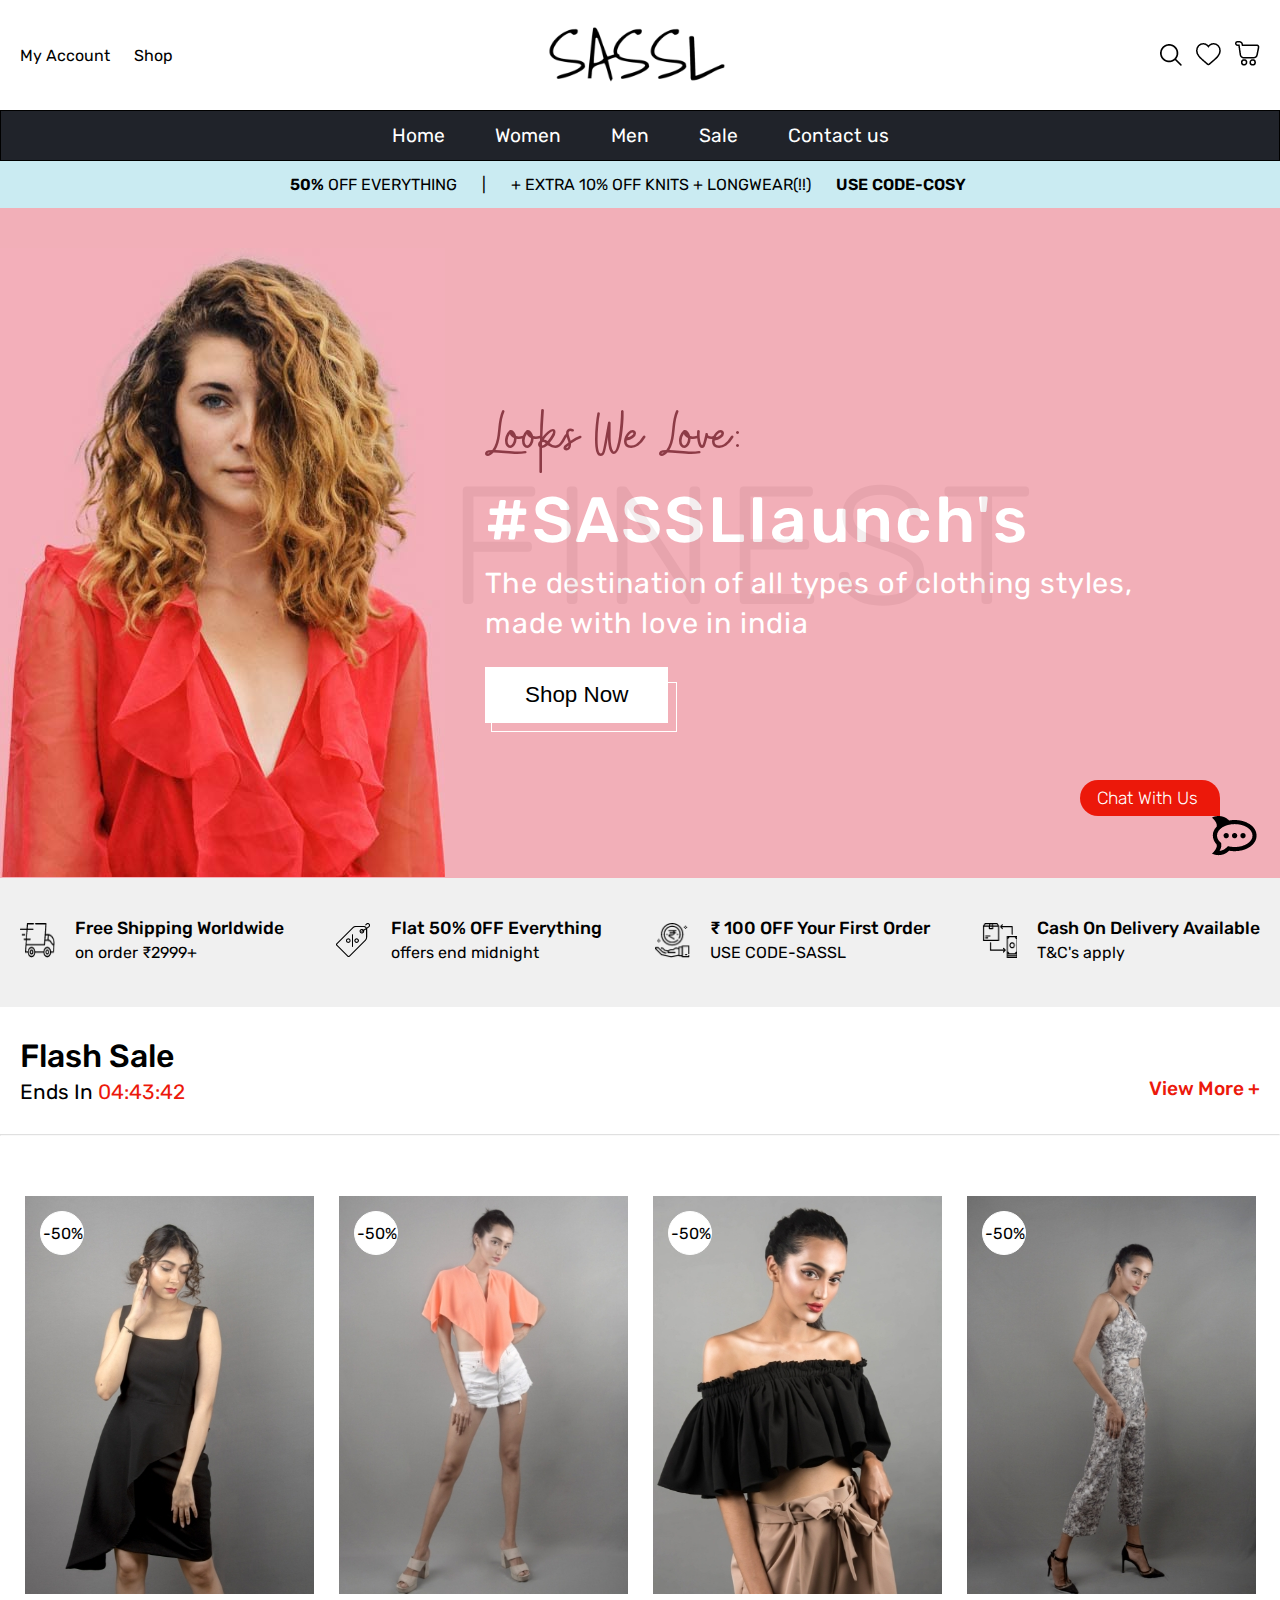
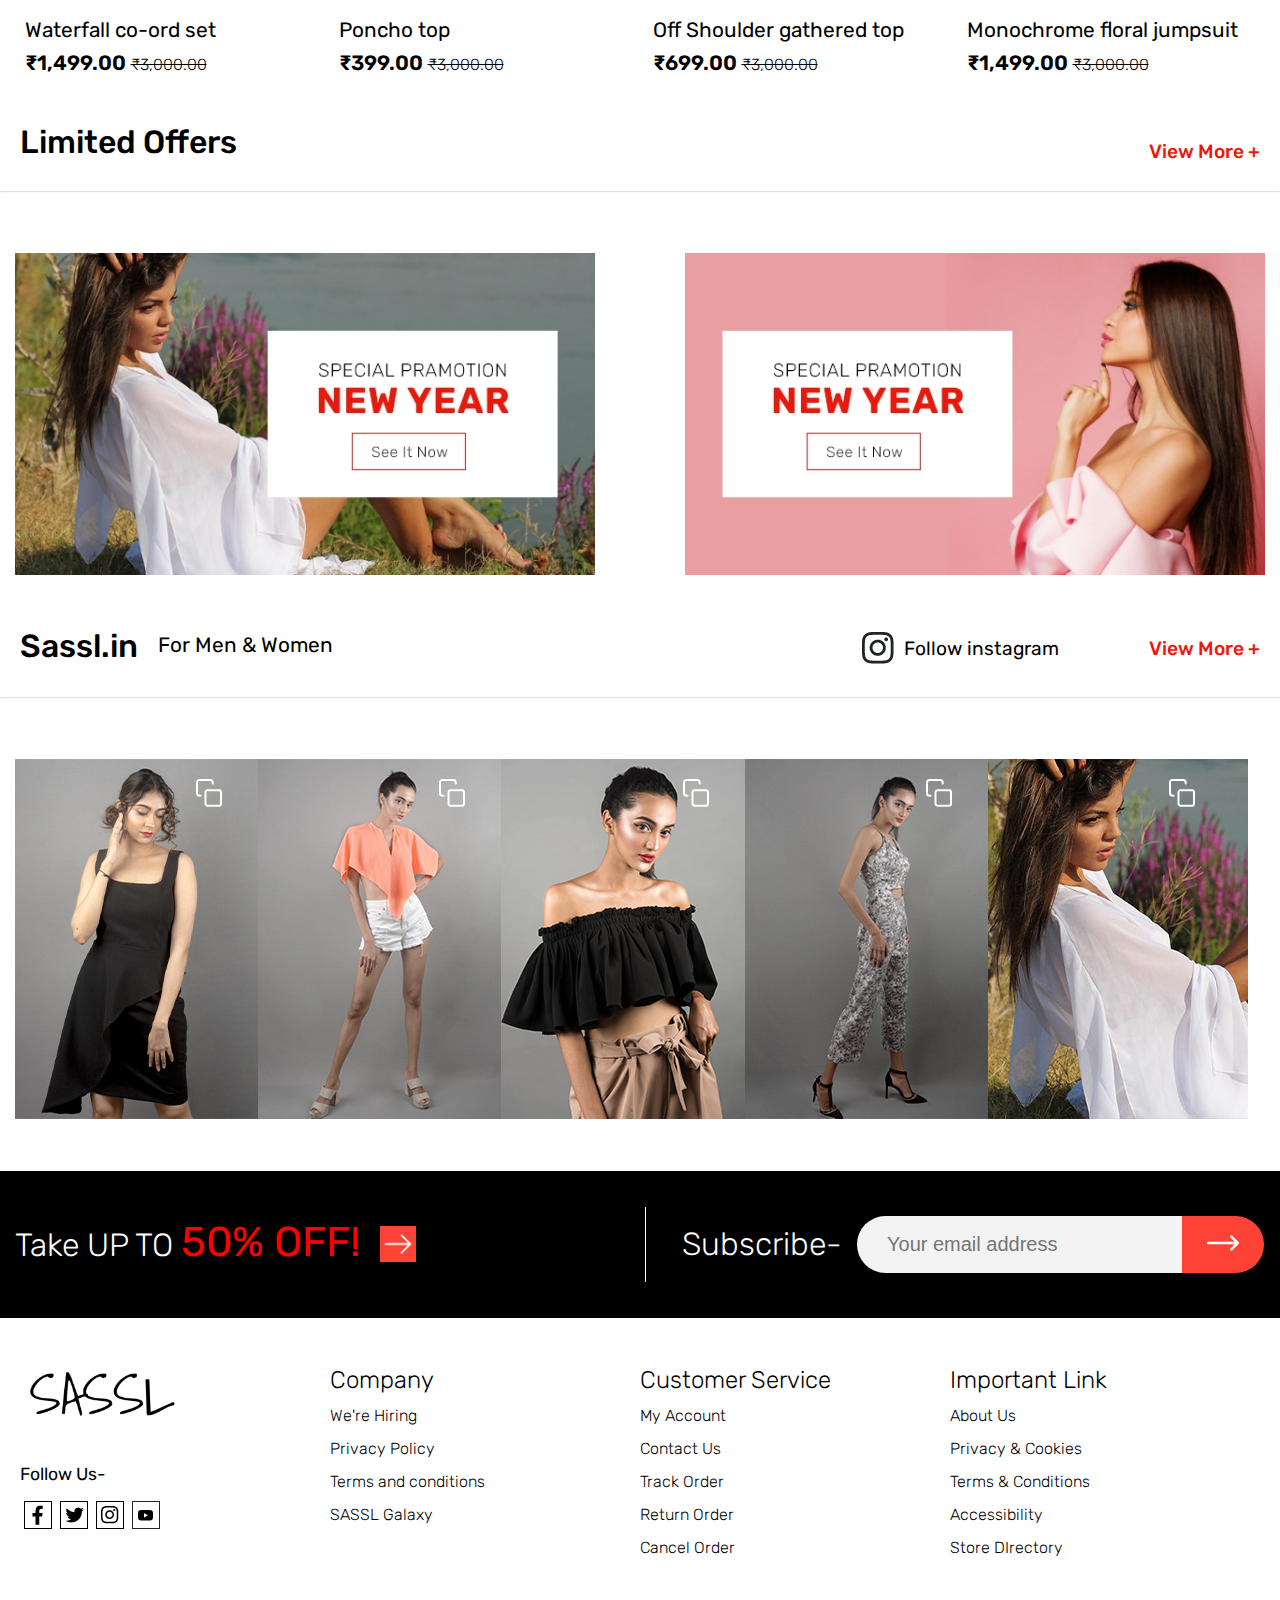
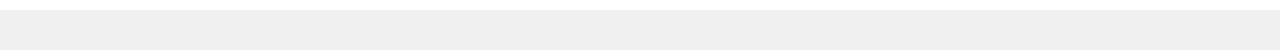
==== commit 98e84113: "added codes" ====
--- a/index.html
+++ b/index.html
@@ -25,6 +25,7 @@
             <img src="images/search.png" />
             <img src="images/heart.png" />
             <img src="images/Cart.png" />
+            <img src="images/user.png" />
             <a class="icon">
               <div class="bar1"></div>
               <div class="bar2"></div>
@@ -41,11 +42,12 @@
             <li><a href="#">Men</a></li>
             <li><a href="#">Sale</a></li>
             <li><a href="#">Contact us</a></li>
+            <li><a href="#">Shop</a></li>
           </ul>
         </nav>
       </div>
       <div class="bottom-header">
-        <div class="offer">
+        <div class="offer ">
           <ul>
             <li>
               <a href="#"><span>50% </span>off Everything</a>
@@ -140,7 +142,7 @@
               </div>
               <div class="content">
                 <h4>Waterfall co-ord set</h4>
-                <p>&#8377; 1,499.00 <span>&#8377; 3,000.00</span></p>
+                <p>&#8377;1,499.00 <span>&#8377;3,000.00</span></p>
                 <p></p>
               </div>
             </div>
@@ -156,7 +158,7 @@
               </div>
               <div class="content">
                 <h4>Poncho top</h4>
-                <p>&#8377; 399.00 <span>&#8377; 3,000.00</span></p>
+                <p>&#8377;399.00 <span>&#8377;3,000.00</span></p>
                 <p></p>
               </div>
             </div>
@@ -172,7 +174,7 @@
               </div>
               <div class="content">
                 <h4>Off Shoulder gathered top</h4>
-                <p>&#8377; 699.00 <span>&#8377; 3,000.00</span></p>
+                <p>&#8377;699.00 <span>&#8377;3,000.00</span></p>
                 <p></p>
               </div>
             </div>
@@ -188,7 +190,7 @@
               </div>
               <div class="content">
                 <h4>Monochrome floral jumpsuit</h4>
-                <p>&#8377; 1,499.00 <span>&#8377; 3,000.00</span></p>
+                <p>&#8377;1,499.00 <span>&#8377;3,000.00</span></p>
                 <p></p>
               </div>
             </div>
@@ -221,7 +223,7 @@
             </div>
             <div class="right">
               <img src="images/Icon awesome-instagram.png" />
-              <span class="insta"><a href="#" > Follow on instagram</a></span>
+              <span class="insta"><a href="#" > Follow instagram</a></span>
               <span class="intsa1"><a href="#">View More +</a></span>
             </div>
           </div>
@@ -252,7 +254,7 @@
               </div>
             </div>
             <div class="card">
-              <img src="images/insta3.jpg" />
+              <img src="images/insta5.jpg" />
               <div class="img-icon">
                 <img src="images/Icon feather-copy-4.png" />
               </div>
@@ -266,13 +268,15 @@
       <div class="container">
         <div class="sub-letter">
           <div class="content-left">
-            <h2>Take UP TO <span>50% OFF</span></h2>
+            <h2>Take UP TO <span>50% OFF!</span></h2>
             <img src="images/Group 126.png" />
           </div>
           <div class="content-right">
             <span>Subscribe-</span>
+            <form action="/form.php">
             <input type="email" placeholder="Your email address" />
             <button class="btn"><img src="images/right-arrow.png"></button>
+          </form>
           </div>
         </div>
       </div>
@@ -310,7 +314,7 @@
         <div class="cservice">
           <h2>Customer Service</h2>
           <ul>
-            <li><a href="#">Mu Account</a></li>
+            <li><a href="#">My Account</a></li>
             <li><a href="#">Contact Us</a></li>
             <li><a href="#">Track Order</a></li>
             <li><a href="#">Return Order</a></li>
@@ -345,21 +349,5 @@
       crossorigin="anonymous"
     ></script>
     <script src="js/custom.js" rel="javascript"></script>
-    <script>
-      window.onscroll = function () {
-        myFUnction();
-      };
-
-      var navbar = document.getElementById("header");
-      var sticky = navbar.offsetTop;
-
-      function myFUnction() {
-        if (window.pageYOffset >= sticky) {
-          navbar.classList.add("sticky");
-        } else {
-          navbar.classList.remove("sticky");
-        }
-      }
-    </script>
   </body>
 </html>
--- a/style.css
+++ b/style.css
@@ -1,9 +1,21 @@
 @import url("https://fonts.googleapis.com/css2?family=Rubik:wght@300;400;500;600;700;800&display=swap");
+@font-face {
+  font-family: 'Buffalo';
+  src: url('Buffalo-Regular.woff2') format('woff2'),
+      url('Buffalo-Regular.woff') format('woff');
+  font-weight: normal;
+  font-style: normal;
+  font-display: swap;
+}
+
 html,
 body {
   font-family: "Rubik", sans-serif;
 }
-p,h1,h2,h3,h4,h5,h6,span{
+h1{
+  font-family: 'buffalo';
+}
+p,h2,h3,h4,h5,h6,span{
   font-family: "Rubik", sans-serif;
 }
 li{
@@ -21,9 +33,6 @@
   max-width: 1300px;
   margin: 0 auto;
 }
-header{
-  background: gainsboro;
-}
 .top-header {
   display: flex;
   justify-content: space-between;
@@ -40,13 +49,19 @@
   margin-left: 70px;
   cursor: pointer;
 }
+.top-header .right img:nth-child(4){
+  display: none;
+}
+.middle-header .nav li:nth-child(6){
+  display: none;
+}
 .top-header .right img {
   padding-left: 10px;
 }
 .middle-header {
   padding: 13px;
   border: 1px solid #000;
-  background-color: #000;
+  background-color: #20232a;
 }
 nav {
   display: flex;
@@ -88,9 +103,6 @@
   background: #f2afb8;
   position: relative;
 }
-.sticky + .banner {
-  margin-top: 205px !important;
-}
 .banner .container {
   display: flex;
   justify-content: space-between;
@@ -104,41 +116,62 @@
   position: relative;
 }
 .banner-content {
-  margin: 0 0px 0px 50px;
+  margin: 30px 0px 0px 40px;
+
 }
 .banner-content h1 {
-  font-size: 5rem;
-  font-weight: 300;
-  color: #8d3b47;
+  font-size: 4.8rem;
+  font-weight: normal;
+  font-stretch: normal;
+  font-style: normal;
+  line-height: 1.4;
+  letter-spacing: normal;
+  text-align: left;
+  color: #8d3b46;
 }
 .banner-content h2 {
   font-size: 6rem;
   font-weight: 500;
   color: #fff;
   position: relative;
+  font-stretch: normal;
+  font-style: normal;
+  line-height: 1.19;
+  letter-spacing: 2.85px;
+  text-align: left;
+  color: #ffffff;
 }
 .banner-content h2::before {
   content: "FINEST";
   position: absolute;
   font-size: 16.5rem;
-  opacity: 0.06;
+  opacity: 0.08;
   top: -61px;
   left: -87px;
-  color: #000;
-  font-weight: 200;
-  letter-spacing: 5px;
+  font-weight: 300;
+  font-stretch: normal;
+  font-style: normal;
+  line-height: 1.19;
+  letter-spacing: 8.04px;
+  text-align: left;
+  color: #702c35;
 }
 .banner-content p {
-  font-size: 2rem;
+  font-size: 1.85rem;
   color: #fff;
-  font-weight: 400;
-  line-height: 50px;
   margin-bottom: 25px;
+  font-weight: normal;
+  font-stretch: normal;
+  font-style: normal;
+  line-height: 1.67;
+  letter-spacing: 0.9px;
+  text-align: left;
+  color: #ffffff;
 }
 
 .banner-content button {
   padding: 15px 40px;
-  font-size: 1.5rem;
+  font-size: 1.4rem;
   font-weight: normal;
   border-color: #fff;
   cursor: pointer;
@@ -148,10 +181,10 @@
 }
 .banner-content button::after {
   content: "";
-  padding: 24px 96px;
+  padding: 24px 92px;
   border: 1px solid #fff;
   position: absolute;
-  left: 4px;
+  left: 6px;
 }
 
 button:active {
@@ -211,7 +244,7 @@
   font-size: 2rem;
 }
 .sale .right a {
-  color: red;
+  color: #ec190b;
   font-size: 1.2rem;
   font-weight: 500;
 }
@@ -221,7 +254,7 @@
 }
 .sale .time1{
   font-size: 1.3rem;
-  color: red;
+  color: #ec190b;
   font-weight: 400;
 
 }
@@ -238,6 +271,7 @@
 
 hr {
   margin-bottom: 60px;
+  opacity: 0.3;
 }
 /* product */
 .product {
@@ -397,14 +431,18 @@
 }
 /* subscribe */
 .subscribe {
-  background: #000;
-  padding: 45px 0;
+  background: #303030;
+  padding: 35px 0;
   margin-bottom: 6rem;
   color: #fff;
 }
+.subscribe .content-right {
+  display: inline-flex;
+  align-items: center;
+}
 .sub-letter {
   display: flex;
-  justify-content: space-around;
+  justify-content: space-evenly;
   flex-wrap: wrap;
 }
 .sub-letter .content-left {
@@ -426,20 +464,22 @@
 }
 .sub-letter .content-left img {
   height: 36px;
-  width: 40px;
-  margin-left: 21px;
+  width: 36px;
+  margin-left: 20px;
 }
 .sub-letter .content-right span {
   font-size: 2rem;
     font-weight: 300;
     position: relative;
-    top: 4px;
+    top: 0px;
+    margin-right: 15px;
 }
 .sub-letter .content-right input {
   padding: 17px 53px;
   border-radius: 30px 0 0 30px;
   border: none;
-  font-size: 20px;
+  font-size: 19px;
+  background: #f3f3f3;
 }
 .sub-letter button.btn {
   position: absolute;
@@ -448,6 +488,14 @@
   background: #ff4236;
   cursor: pointer;
   padding: 11px 25px;
+}
+.subscribe .content-right::before {
+  content: "";
+  height: 75px;
+  width: 1px;
+  margin-right: 35px;
+  border: 1px solid #000;
+  background: #fff;
 }
 .sub-letter button.btn i.fa.fa-arrow-right {
   font-size: 29px;
@@ -570,14 +618,8 @@
   background: #f0f0f0;
 }
 
-
+/* media Queries */
 @media screen and (max-width: 1600px){
-  .banner-content {
-    margin: 60px 0px 0px 50px;
-}
-.sticky + .banner1 {
-  margin-top: 205px !important;
-}
 .sale {
   padding-top: 60px;
 }
@@ -600,8 +642,7 @@
   cursor: pointer;
 }
 }
-
-@media screen and (max-width: 1440px) { 
+@media screen and (max-width: 1440px){ 
   .sub-letter {
     display: flex;
     justify-content: space-between;
@@ -618,7 +659,7 @@
   margin-left: 0px;
 }
 }
-@media screen and (max-width: 1340px) { 
+@media screen and (max-width: 1340px){ 
 
   .banner-content h1 {
     font-size: 4rem;
@@ -643,8 +684,7 @@
   margin-left: -45px;
 }
 }
-
-@media screen and (max-width: 1280px) { 
+@media screen and (max-width: 1280px){ 
   .top-header {
     padding: 20px 20px;
 }
@@ -674,20 +714,20 @@
 }
 .pramotion {
   margin-bottom: 3rem;
-  padding: 0 20px;
+  padding: 0 15px;
 }
 .flash-adv {
   padding: 0 20px;
 }
-.pramotion img {
-  max-width: 607px;
+  .pramotion img {
+    max-width: 580px;
 }
 .adv-img {
   margin-bottom: 3rem;
 }
 .adv-img .card {
   width: 19%;
-  padding: 0 0px 0 22px;
+  padding: 0 0px 0 15px;
 }
 .subscribe {
   background: #000;
@@ -724,7 +764,7 @@
   cursor: pointer;
 }
 }
-@media screen and (max-width: 1024px) { 
+@media screen and (max-width: 1024px){ 
   .top-header {
     padding: 20px 20px;
 }
@@ -732,6 +772,9 @@
   margin-top: 40px;
   position: relative;
   margin-left: 16px;
+}
+.banner-content {
+  margin: 30px 0px 0px 5px;
 }
 content h2 {
   font-size: 3rem;
@@ -816,6 +859,11 @@
   margin: 0px 8px;
   height: 23px;
   width: 8%;
+}
+.product .hovercart img:nth-child(2) {
+  margin: 0px 8px;
+  height: 23px;
+  width: 1px;
 }
 .product .hovercart {
   width: 94%;
@@ -896,7 +944,10 @@
   height: 30px;
   width: 35px;
   margin-left: 15px;
-  margin-top: 6px;
+  margin-top: -6px;
+}
+.product .hovercart {
+  bottom: 0px;
 }
 /* footer */
 footer {
@@ -917,10 +968,48 @@
     cursor: pointer;
 }
 }
-
+@media screen and (max-width: 1020px){
+/* banner */
+.banner-content {
+  margin: 60px 0px 0px 0px;
+}
+
+.banner-content h1 {
+  font-size: 2rem;
+}
+.banner-content h2 {
+  font-size: 2rem;
+  font-weight: 500;
+  color: #fff;
+  position: relative;
+}
+.banner-content h2::before {
+    font-size: 4.5rem;
+    opacity: 0.06;
+    top: -16px;
+    left: -15px;
+}
+.banner-content p {
+  font-size: 1.5rem;
+  color: #fff;
+  font-weight: 400;
+  line-height: 32px;
+  margin-right: 13px;
+  margin-bottom: 24px;
+}
+}
 @media screen and (max-width: 768px) { 
   .sticky + .banner1 {
     margin-top: 122px !important;
+}
+.top-header .right img:nth-child(4){
+  display: inline-block;
+}
+.middle-header .nav li:nth-child(6){
+  display: inline-block;
+}
+a.icon:focus {
+  outline: none !important;
 }
   nav {
     display: flex;
@@ -956,7 +1045,7 @@
 
 .change .bar1 {
   -webkit-transform: rotate(-45deg) translate(-9px, 6px);
-  transform: rotate(-45deg) translate(-9px, 6px);
+  transform: rotate(-45deg) translate(-8px, 8px);
 }
 
 .change .bar2 {opacity: 0;}
@@ -965,7 +1054,9 @@
   -webkit-transform: rotate(45deg) translate(-8px, -8px);
   transform: rotate(45deg) translate(-8px, -8px);
 }
-
+.bottom-header .offer li:nth-child(2){
+  display: none;
+}
 nav a.icon {
   display: block;
   color: #fff;
@@ -993,9 +1084,6 @@
 .right::focus {
   outline: none !important;
 }
-/* :active:focus {
-  outline: -webkit-focus-ring-color auto 1px;
-} */
 .middle-header {
   padding: 13px;
   border: 1px solid #000;
@@ -1009,6 +1097,7 @@
 .middle-header.active {
   z-index: 9999;
   left: 0;
+  transition: 0.8s;
 }
 .offer ul {
   display: flex;
@@ -1031,15 +1120,12 @@
   background: gainsboro;
 }
 /* banner */
-.sticky + .banner {
-  margin-top: 120px !important;
-}
 .banner-content {
   margin: 60px 0px 0px 0px;
 }
 
 .banner-content h1 {
-  font-size: 2rem;
+  font-size: 3rem;
 }
 .banner-content h2 {
   font-size: 2rem;
@@ -1070,14 +1156,6 @@
 hr {
   margin-bottom: 25px;
 }
-.product .hovercart {
-  width: 96%;
-}
-.hovercart img {
-  margin: 0px 8px;
-  height: 23px;
-  width: 10% !important;
-}
 .product {
   margin-bottom: 1rem;
 }
@@ -1110,8 +1188,16 @@
   margin: 0px 3px 15px -4px;
   width: 50%;
 }
-.sale .card .img-top img{
+.product .img-top img {
   width: 96%;
+}
+.product .hovercart {
+  width: 96%;
+}
+.product .hovercart img {
+  margin: 0px 8px;
+  height: 23px;
+  width: 8%;
 }
 .adv-img .card {
   margin: 0;
@@ -1130,6 +1216,11 @@
 .sale .flash-sale {
   padding: 0 20px 0 17px;
 }
+.sale3 .right .insta a {
+  color: #000;
+  padding: 0 15px 0 10px;
+  font-weight: 400;
+}
 .flash-adv ul.right {
   display: flex;
   flex-wrap: nowrap;
@@ -1137,7 +1228,7 @@
 .adv-img .card {
   position: relative;
   width: 50%;
-  margin: 10px 0 0 0px;
+  margin: 15px 0 0 0px;
 }
 .sub-letter {
   display: flex;
@@ -1175,18 +1266,34 @@
   font-weight: 300;
 }
 .sub-letter .content-left span {
-  font-size: 2rem;
+  font-size: 1.7rem;
   font-weight: 400;
   color: #F94438;
 }
-
+.sub-letter button.btn {
+  padding: 3px 15px;
+}
 .sub-letter .content-left img {
-  height: 30px;
-  width: 40px;
+  height: 28px;
+  width: 30px;
   margin-left: 10px;
-  margin-top: 6px;
-}
-
+  margin-top: 0px;
+}
+.sub-letter .content-right input {
+  padding: 10px 10px;
+  border-radius: 30px 0 0 30px;
+  border: none;
+  font-size: 16px;
+}
+.subscribe .content-right::before {
+  content: "";
+  height: 75px;
+  width: 1px;
+  margin-right: 35px;
+  border: 1px solid #000;
+  background: #fff;
+  display: none;
+}
 .sub-letter .content-right span {
   font-size: 1.5rem;
   font-weight: 300;
@@ -1213,6 +1320,7 @@
 }
 .social-icon, .company, .cservice, .ilink, .chats {
   padding: 0 20px 15px 20px;
+  width: 242px;
 }
 footer .ilink {
   margin-left: 0px;
@@ -1247,26 +1355,75 @@
   margin-left: 0;
   cursor: pointer;
 }
-}
-
-
 .sticky {
   position: fixed;
   top: 0;
   width: 100%;
   z-index: 9999;
 }
-
-.sticky + .banner1 {
-  margin-top: 122px;
-}
-/* media Queries */
+}
+@media screen and (max-width: 650px) {
+  /* banner */
+  .banner-content {
+    margin: 0px 0px 0px 56px;
+}
+.banner img {
+  margin-top: 40px;
+  position: relative;
+  display: none;
+}
+.banner-content h1 {
+  font-size: 4rem;
+}
+.banner-content h2 {
+  font-size: 2rem;
+  font-weight: 500;
+  color: #fff;
+  position: relative;
+}
+.banner-content h2::before {
+    font-size: 4.5rem;
+    opacity: 0.06;
+    top: -16px;
+    left: -15px;
+}
+.banner-content p {
+  font-size: 1.5rem;
+  color: #fff;
+  font-weight: 400;
+  line-height: 32px;
+  margin-right: 13px;
+  margin-bottom: 24px;
+}
+.sub-letter button.btn {
+  padding: 5px 15px;
+}
+}
 @media screen and (max-width: 567px) { 
   .sticky + .banner1 {
     margin-top: 160px;
 }
 .banner-content {
-  margin: 60px 0px 0px 35px;
+  margin: 0px 0px 90px 35px;
+}
+.banner-content button {
+  padding: 10px 20px;
+  font-size: 1.2rem;
+}
+.banner-content button::after {
+  content: "";
+  padding: 18px 65px;
+}
+.bar1, .bar2, .bar3 {
+  width: 25px;
+  height: 2px;
+  background-color: #333;
+  margin: 6px 0;
+  transition: 0.4s;
+}
+.change .bar1 {
+  -webkit-transform: rotate(-45deg) translate(-9px, 6px);
+  transform: rotate(-45deg) translate(-4px, 4px);
 }
   nav {
     display: flex;
@@ -1283,7 +1440,15 @@
   nav ul {
     display: none;
 }
-
+.offer ul {
+  display: flex;
+  justify-content: space-between;
+  flex-direction: column;
+}
+.offer ul li  {
+  padding: 5px 0 0 0;
+
+}
 header .left {
   display: none;
 }
@@ -1335,7 +1500,7 @@
 .adv-img .card img {
   width: 100%;
 }
-.sale .card .img-top img {
+.product .img-top img{
   width: 100%;
 }
 .adv-img .card {
@@ -1384,7 +1549,6 @@
   display: flex;
   justify-content: space-between;
   padding: 0 20px;
-  /* flex-wrap: wrap; */
   flex-wrap: wrap;
 }
 .Shiping, .offers, .offercode, .delivery {
@@ -1409,6 +1573,7 @@
 .subscribe .content-right {
   position: relative;
   right: 0px;
+  display: block;
 }
 .sub-letter .content-left {
   display: flex;
@@ -1448,6 +1613,11 @@
 .product .hovercart {
   width: 100%;
 }
+.product .hovercart img {
+  margin: 0px 8px;
+  height: 23px;
+  width: 8%;
+}
 /* footer */
 footer {
   margin-bottom: 91px;
@@ -1478,7 +1648,7 @@
 }
 .cimage {
   position: fixed;
-  bottom: 3rem;
+  bottom: 1rem;
   right: 1rem;
   margin-left: 0;
   cursor: pointer;
@@ -1504,14 +1674,44 @@
     top: 0;
     width: 250px;
 }
+a.icon {
+  position: absolute;
+  top: -2px;
+  right: -65px;
+}
+.top-header .right img:nth-child(4) {
+  display: inline-block;
+  margin-right: -28px;
+}
+.bar1, .bar2, .bar3 {
+  width: 25px;
+  height: 2px;
+  background-color: #333;
+  margin: 6px 0;
+  transition: 0.4s;
+}
+.change .bar1 {
+  -webkit-transform: rotate(-45deg) translate(-4px, 4px);
+  transform: rotate(-45deg) translate(-4px, 4px);
+}
+
+.change .bar2 {opacity: 0;}
+
+.change .bar3 {
+  -webkit-transform: rotate(45deg) translate(-8px, -8px);
+  transform: rotate(45deg) translate(-8px, -8px);
+}
   .banner-img {
     height: 450px;
 }
   .banner-content {
     position: absolute;
-    top: 6%;
+    top: 12%;
     left: 9px;
     right: 3px;
+}
+.banner-content {
+  margin: 0px 0px 90px 12px;
 }
   .banner-content h1 {
     font-size: 2rem;
@@ -1519,10 +1719,6 @@
   .banner-content h2 {
     font-size: 2rem;
   }
-  .banner-content h2::before {
-    top: 31px;
-    right: 1rem;
-}
 .pramotion img {
     max-width: 316px;
     padding: 0px 10px 0 16px;
@@ -1550,8 +1746,9 @@
   padding: 0 17px 0 17px;
 }
 .offer ul li a {
-  padding-right: 16px;
+  padding-right: 9px;
   color: #000;
+  font-size: 15px;
 }
 .cimage {
   top: 30rem;
